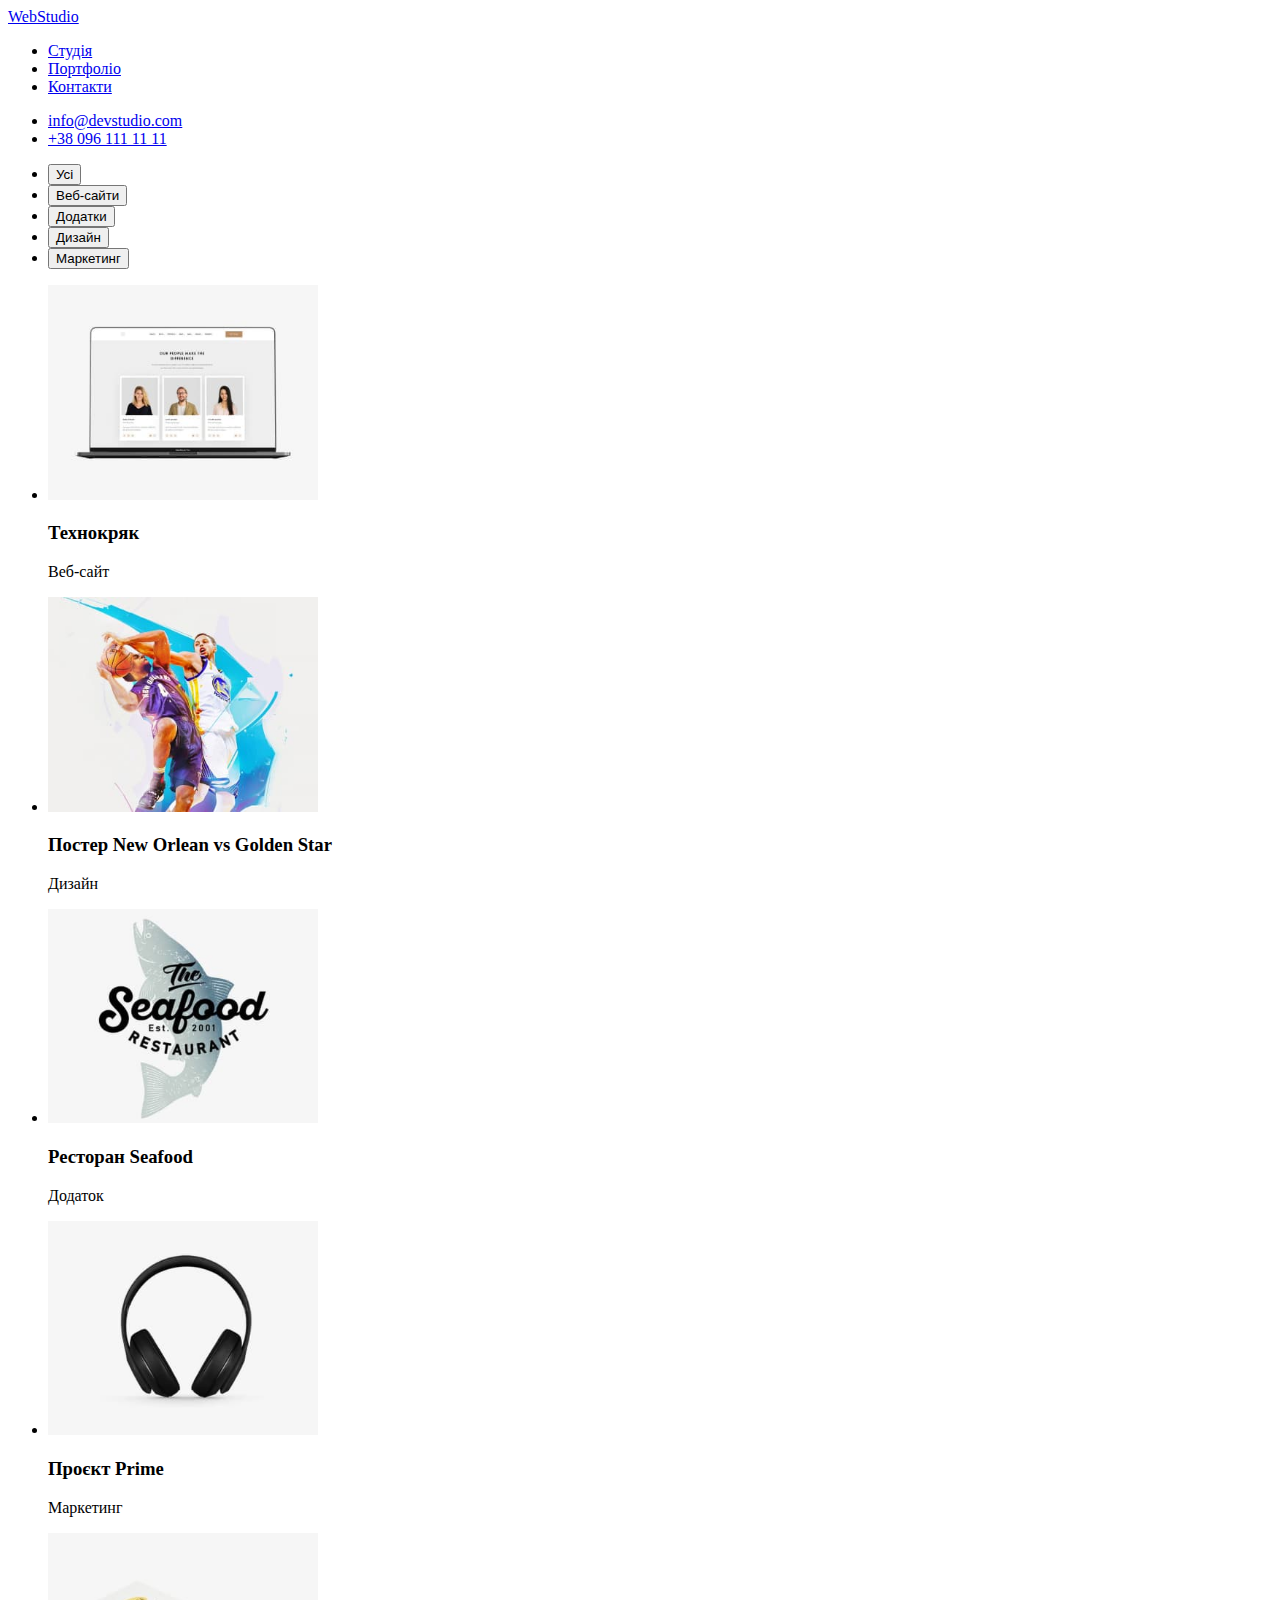
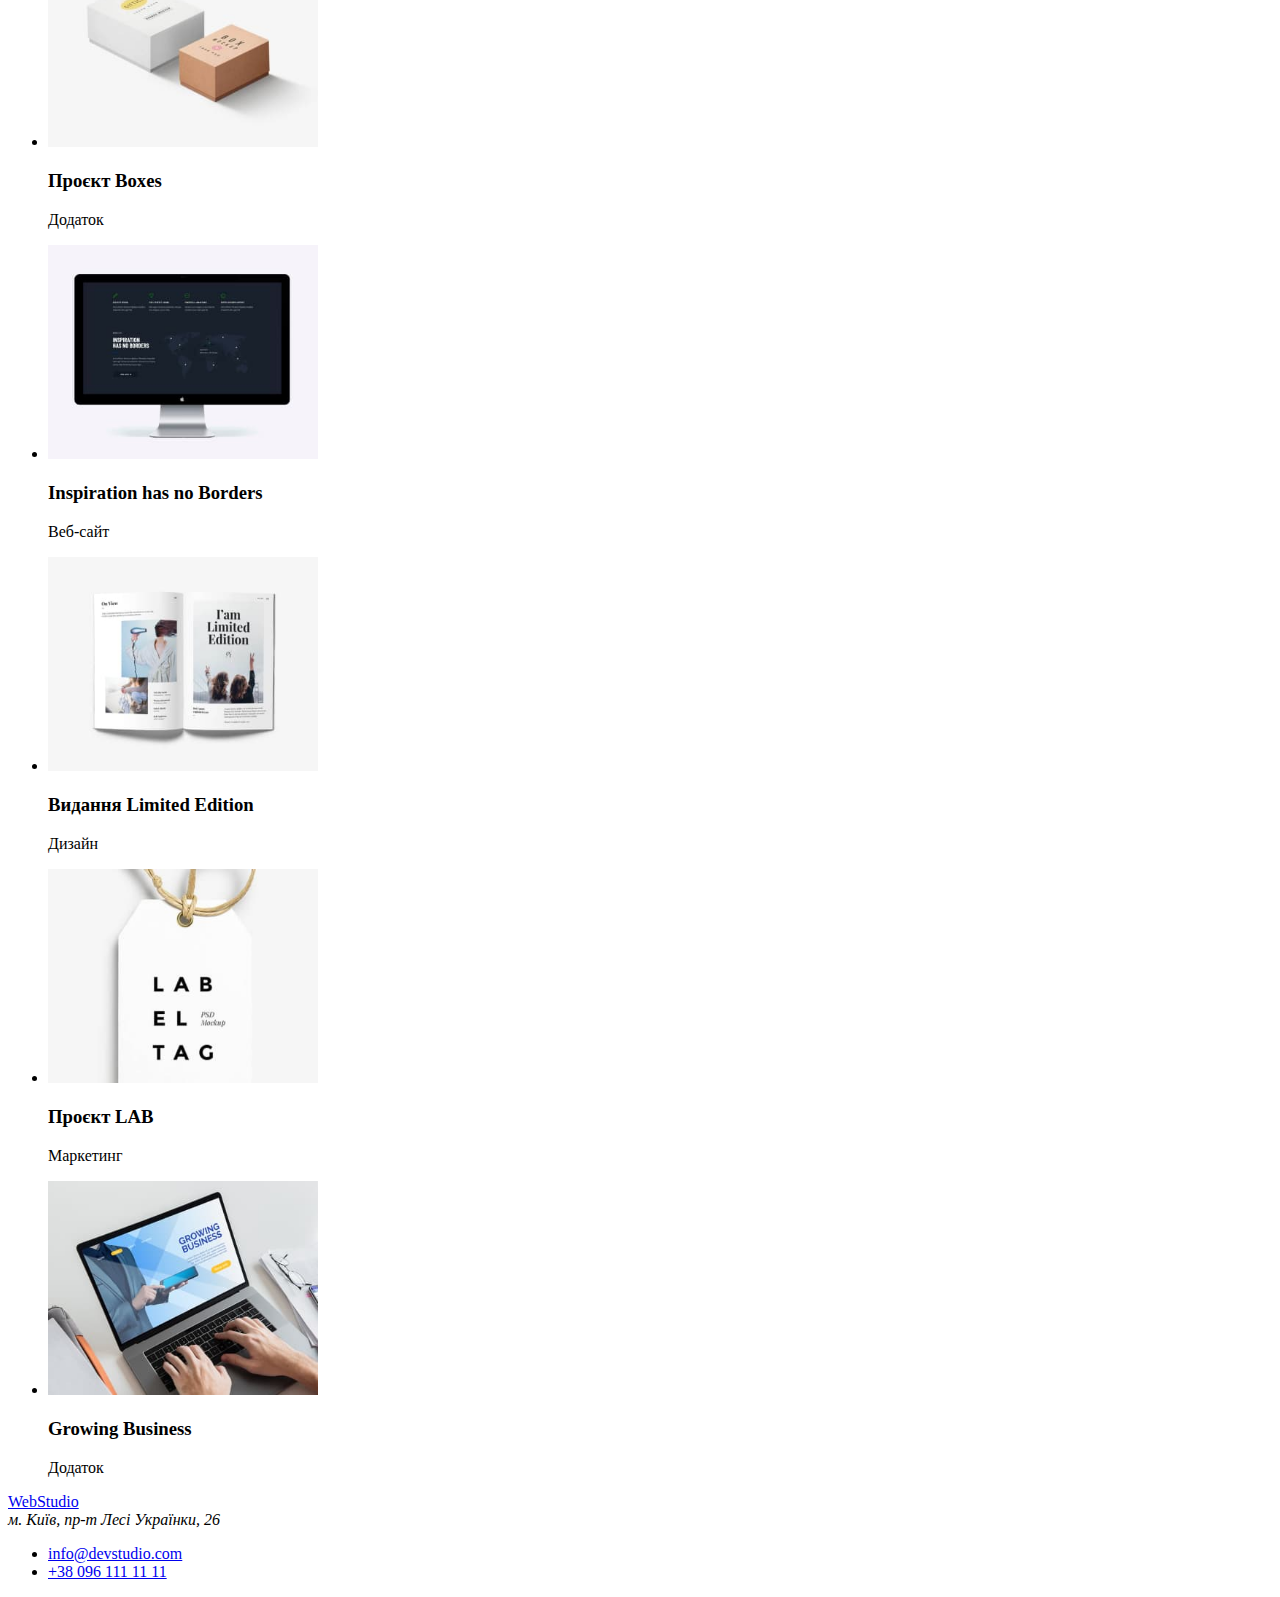
==== portfolio.html @ 220746fc "unit html" ====
<!DOCTYPE html>
<html lang="ua">
<head>
    <meta charset="UTF-8">
    <meta http-equiv="X-UA-Compatible" content="IE=edge">
    <meta name="viewport" content="width=device-width, initial-scale=1.0">
    <title>Студія</title>
</head>
<body>
    <header>
        <nav>
            <a href="./index.html">WebStudio</a> 
            <ul>
                <li><a href="#" >Студія</a>  </li>
                <li><a href="./portfolio.html" >Портфоліо</a>  </li>
                <li><a href="#" >Контакти</a>  </li>
            </ul>
        </nav>
        <ul>
            <li><a href="mailto:info@devstudio.com">info@devstudio.com</a></li>
            <li><a href="tel:+380961111111">+38 096 111 11 11</a></li>
        </ul>
    </header>
    
    <main>
        <section>
            <ul>
                <li><button type="button">Усі</button></li>
                <li><button type="button">Веб-сайти</button></li>
                <li><button type="button">Додатки</button></li>
                <li><button type="button">Дизайн</button></li>
                <li><button type="button">Маркетинг</button></li>
            </ul>
        </section>

        <section>
            <ul>
                <li>
                    <img width="270" src="./images/portfolio1.jpg" alt="Веб-сайт Технокряк">
                        <h3>Технокряк </h3>
                        <p>Веб-сайт</p>
                </li>
                <li>
                    <img width="270" src="./images/portfolio2.jpg" alt="Дизайн постеру New Orlean vs Golden Star">
                        <h3>Постер New Orlean vs Golden Star </h3>
                        <p>Дизайн</p>
                </li>
                <li>
                    <img width="270" src="./images/portfolio3.jpg" alt="Додаток для ресторану Seafood ">
                        <h3>Ресторан Seafood </h3>
                        <p>Додаток</p>
                </li>
                <li>
                    <img width="270" src="./images/portfolio4.jpg" alt="Маркетинг для проєкту Prime ">
                        <h3>Проєкт Prime </h3>
                        <p>Маркетинг</p>
                </li>
                <li>
                    <img width="270" src="./images/portfolio5.jpg" alt="Додаток для проєкту Boxes ">
                        <h3>Проєкт Boxes </h3>
                        <p>Додаток</p>
                </li>
                <li>
                    <img width="270" src="./images/portfolio6.jpg" alt="Веб-сайт Inspiration has no Borders ">
                        <h3>Inspiration has no Borders </h3>
                        <p>Веб-сайт</p>
                </li>
                <li>
                    <img width="270" src="./images/portfolio7.jpg" alt="Дизайн видання Limited Edition  ">
                        <h3>Видання Limited Edition </h3>
                        <p>Дизайн</p>
                </li>

                <li>
                    <img width="270" src="./images/portfolio8.jpg" alt="Маркетинг для проєкту LAB ">
                        <h3>Проєкт LAB </h3>
                        <p>Маркетинг</p>
                </li>
                <li>
                    <img width="270" src="./images/portfolio9.jpg" alt="Додаток Growing Business ">
                        <h3>Growing Business </h3>
                        <p>Додаток</p>
                </li>

            </ul>
        </section>

    </main>

    <footer>
        <a href="./index.html">WebStudio</a>
        <address>м. Київ, пр-т Лесі Українки, 26</address>
        <ul>
            <li><a href="mailto:info@devstudio.com">info@devstudio.com</a></li>
            <li><a href="tel:+380961111111">+38 096 111 11 11</a></li>
        </ul>
    </footer>
</body>
</html>
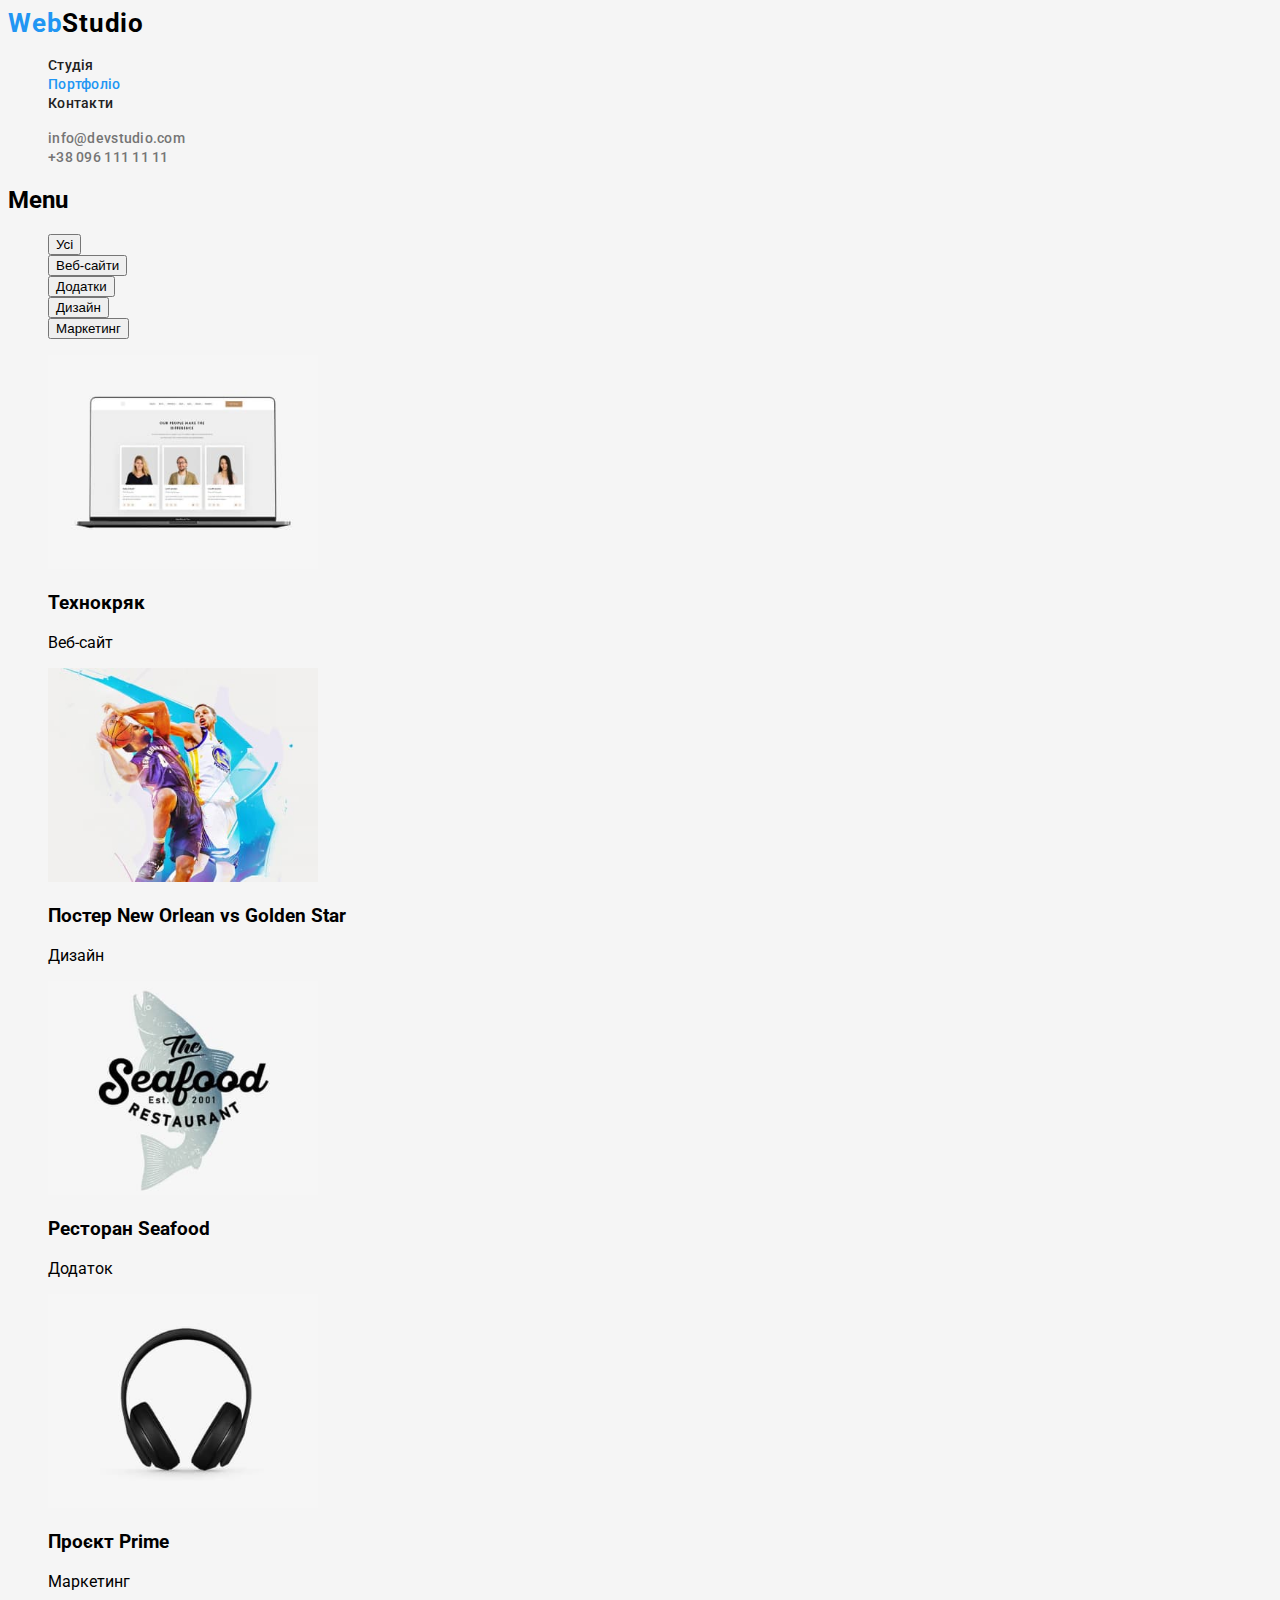
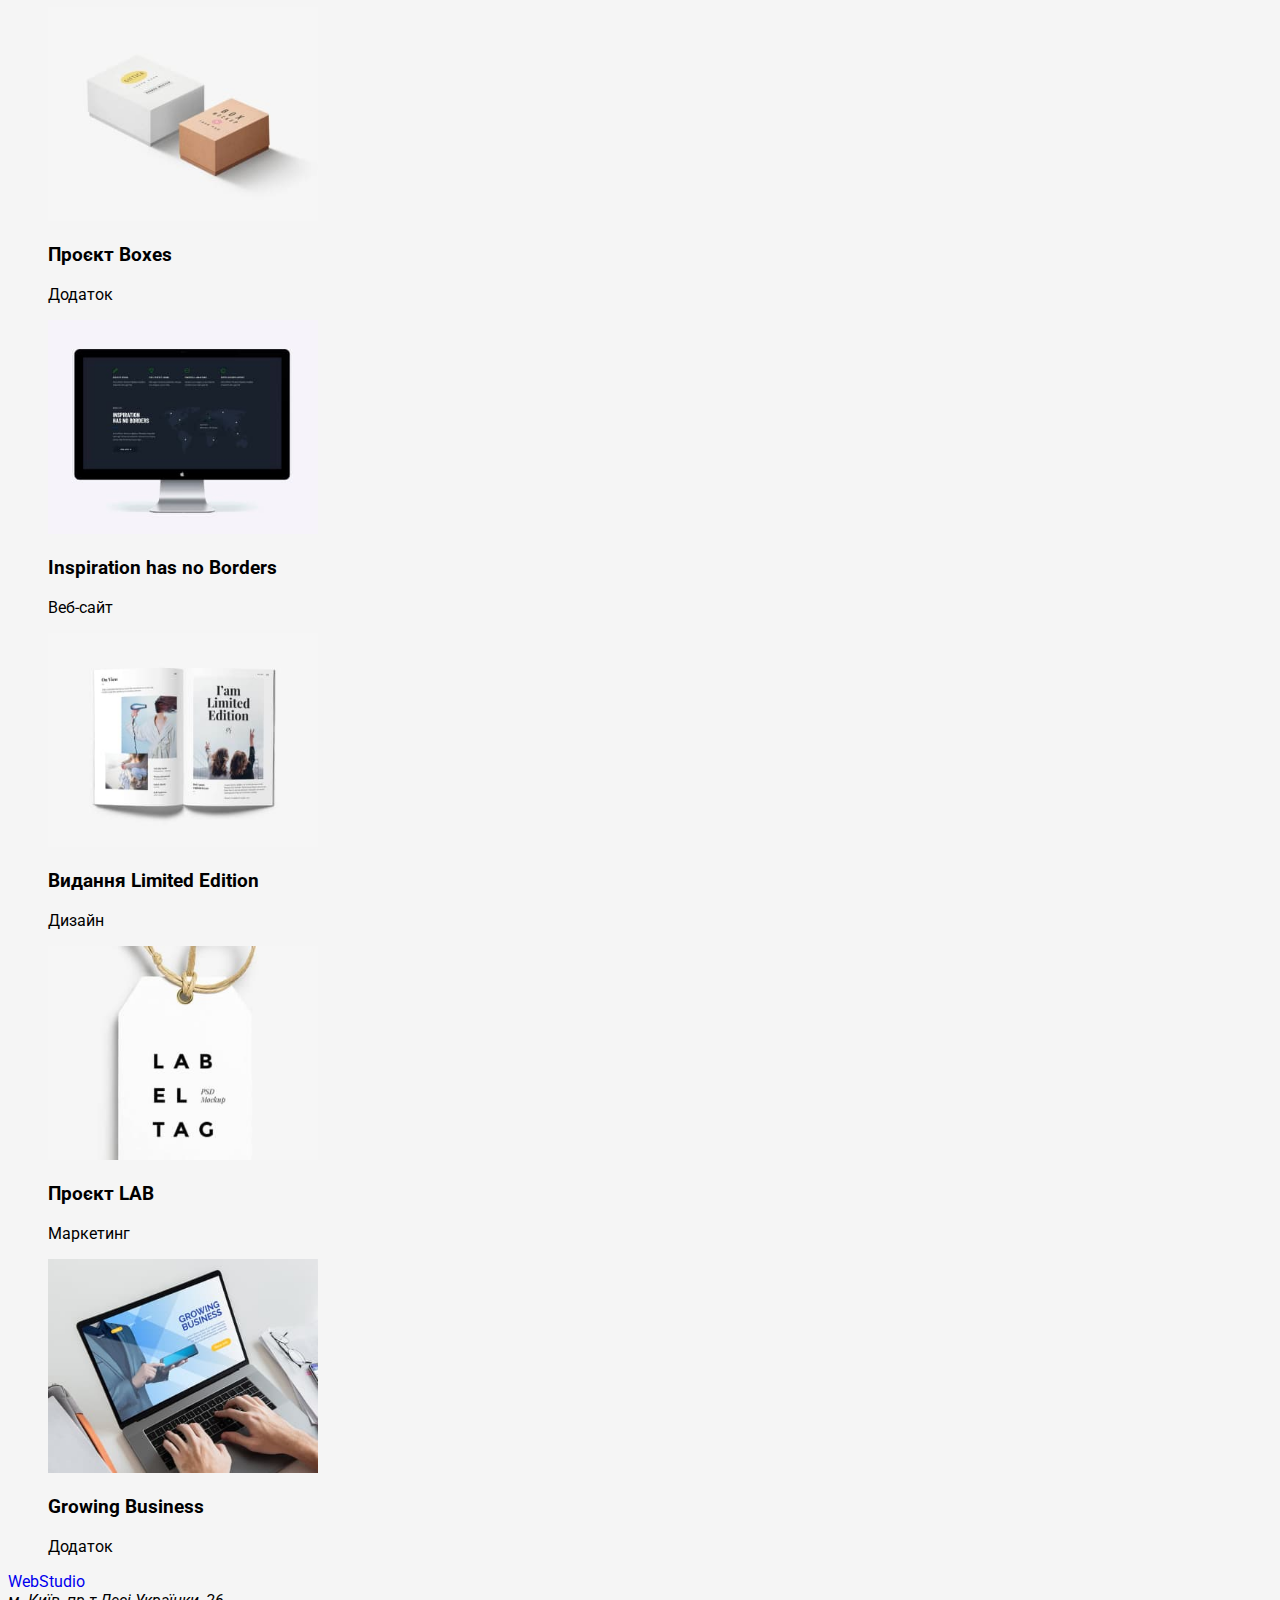
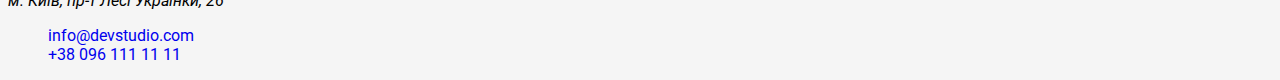
==== commit b8a882e0: "header css" ====
--- a/portfolio.html
+++ b/portfolio.html
@@ -4,26 +4,37 @@
     <meta charset="UTF-8">
     <meta http-equiv="X-UA-Compatible" content="IE=edge">
     <meta name="viewport" content="width=device-width, initial-scale=1.0">
-    <title>Студія</title>
+    <title>Портфоліо</title>
+    <link rel="preconnect" href="https://fonts.googleapis.com">
+<link rel="preconnect" href="https://fonts.gstatic.com" crossorigin>
+<link href="https://fonts.googleapis.com/css2?family=Raleway:wght@700&family=Roboto:wght@400;500;700;900&display=swap" rel="stylesheet">
+    <link rel="stylesheet" href="./css/style.css">
 </head>
+
+
 <body>
     <header>
         <nav>
-            <a href="./index.html">WebStudio</a> 
-            <ul>
-                <li><a href="#" >Студія</a>  </li>
-                <li><a href="./portfolio.html" >Портфоліо</a>  </li>
-                <li><a href="#" >Контакти</a>  </li>
+            <a class="logo-web" href="./index.html">Web<span class="logo-studio">Studio</span> </a> 
+
+            <ul class="nav-links">
+                <li><a  href="./index.html">Студія</a>  </li>
+                <li><a  class="active" href="./portfolio.html">Портфоліо</a>  </li>
+                <li><a  href="#">Контакти</a>  </li>
             </ul>
         </nav>
-        <ul>
+        <ul class="contacts" >
             <li><a href="mailto:info@devstudio.com">info@devstudio.com</a></li>
             <li><a href="tel:+380961111111">+38 096 111 11 11</a></li>
         </ul>
     </header>
+   
     
+
+
     <main>
         <section>
+            <h2>Menu</h2>
             <ul>
                 <li><button type="button">Усі</button></li>
                 <li><button type="button">Веб-сайти</button></li>
--- a/css/style.css
+++ b/css/style.css
@@ -0,0 +1,64 @@
+body{
+font-family: 'Raleway', sans-serif;
+font-family: 'Roboto', sans-serif;
+background: #F5F5F5;
+}
+li { list-style-type: none;}
+a {text-decoration: none;}
+
+/*header*/
+
+.logo-web{
+    font-weight: 700;
+    font-size: 26px;
+    line-height: 31px;
+    letter-spacing: 0.03em;
+    color: #2196F3;
+}
+.logo-studio{
+    font-weight: 700;
+    font-size: 26px;
+    line-height: 31px;
+    letter-spacing: 0.03em;
+    color: #000000;
+}
+
+.nav-links a{
+    font-family: 'Roboto';
+    font-style: normal;
+    font-weight: 500;
+    font-size: 14px;
+    line-height: 16px;
+    letter-spacing: 0.02em;
+    color: #212121;
+}
+
+.nav-links .active {
+    font-family: 'Roboto';
+    font-style: normal;
+    font-weight: 500;
+    font-size: 14px;
+    line-height: 16px;
+    letter-spacing: 0.02em;
+    color: #2196F3;
+}
+
+.contacts a {
+    font-family: 'Roboto';
+    font-style: normal;
+    font-weight: 500;
+    font-size: 14px;
+    line-height: 16px;
+    letter-spacing: 0.02em;
+    color: #757575;
+}
+
+.contacts a:hover {
+    font-family: 'Roboto';
+    font-style: normal;
+    font-weight: 500;
+    font-size: 14px;
+    line-height: 16px;
+    letter-spacing: 0.02em;
+    color: #2196F3;
+}
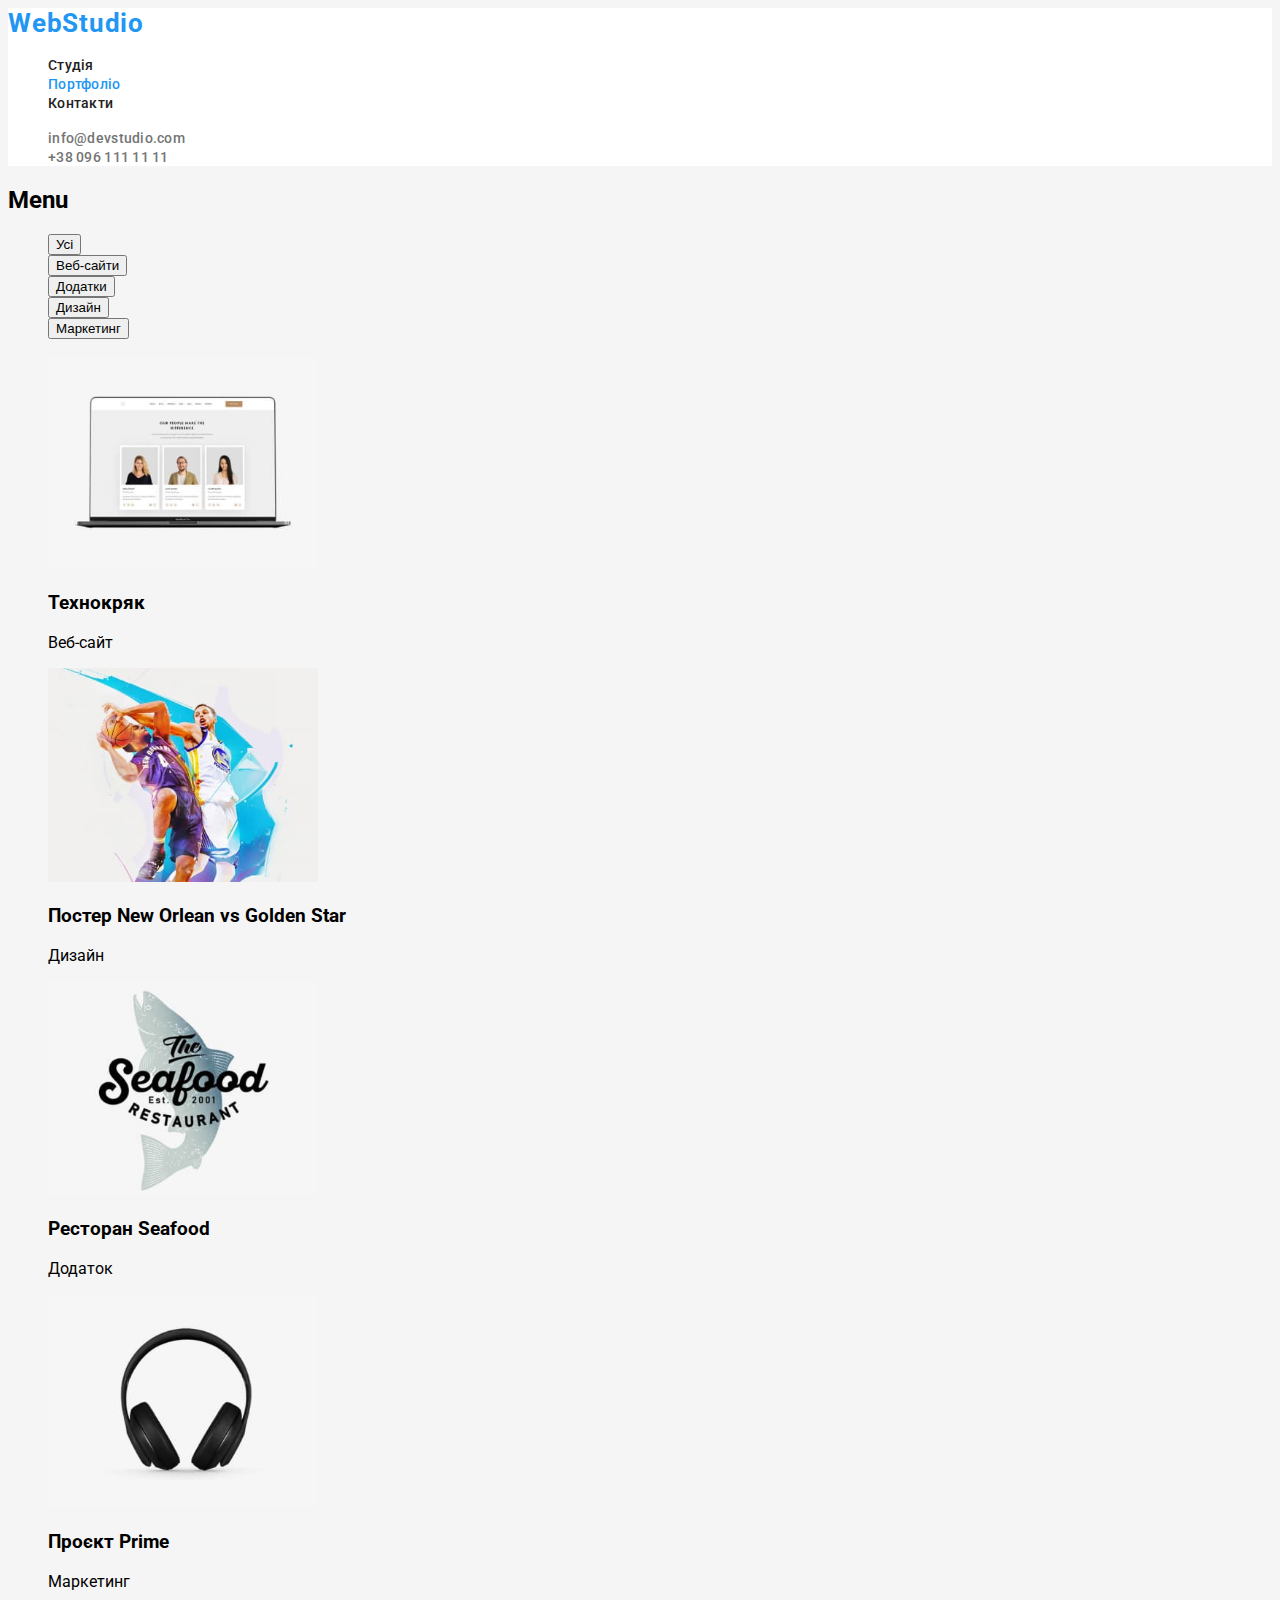
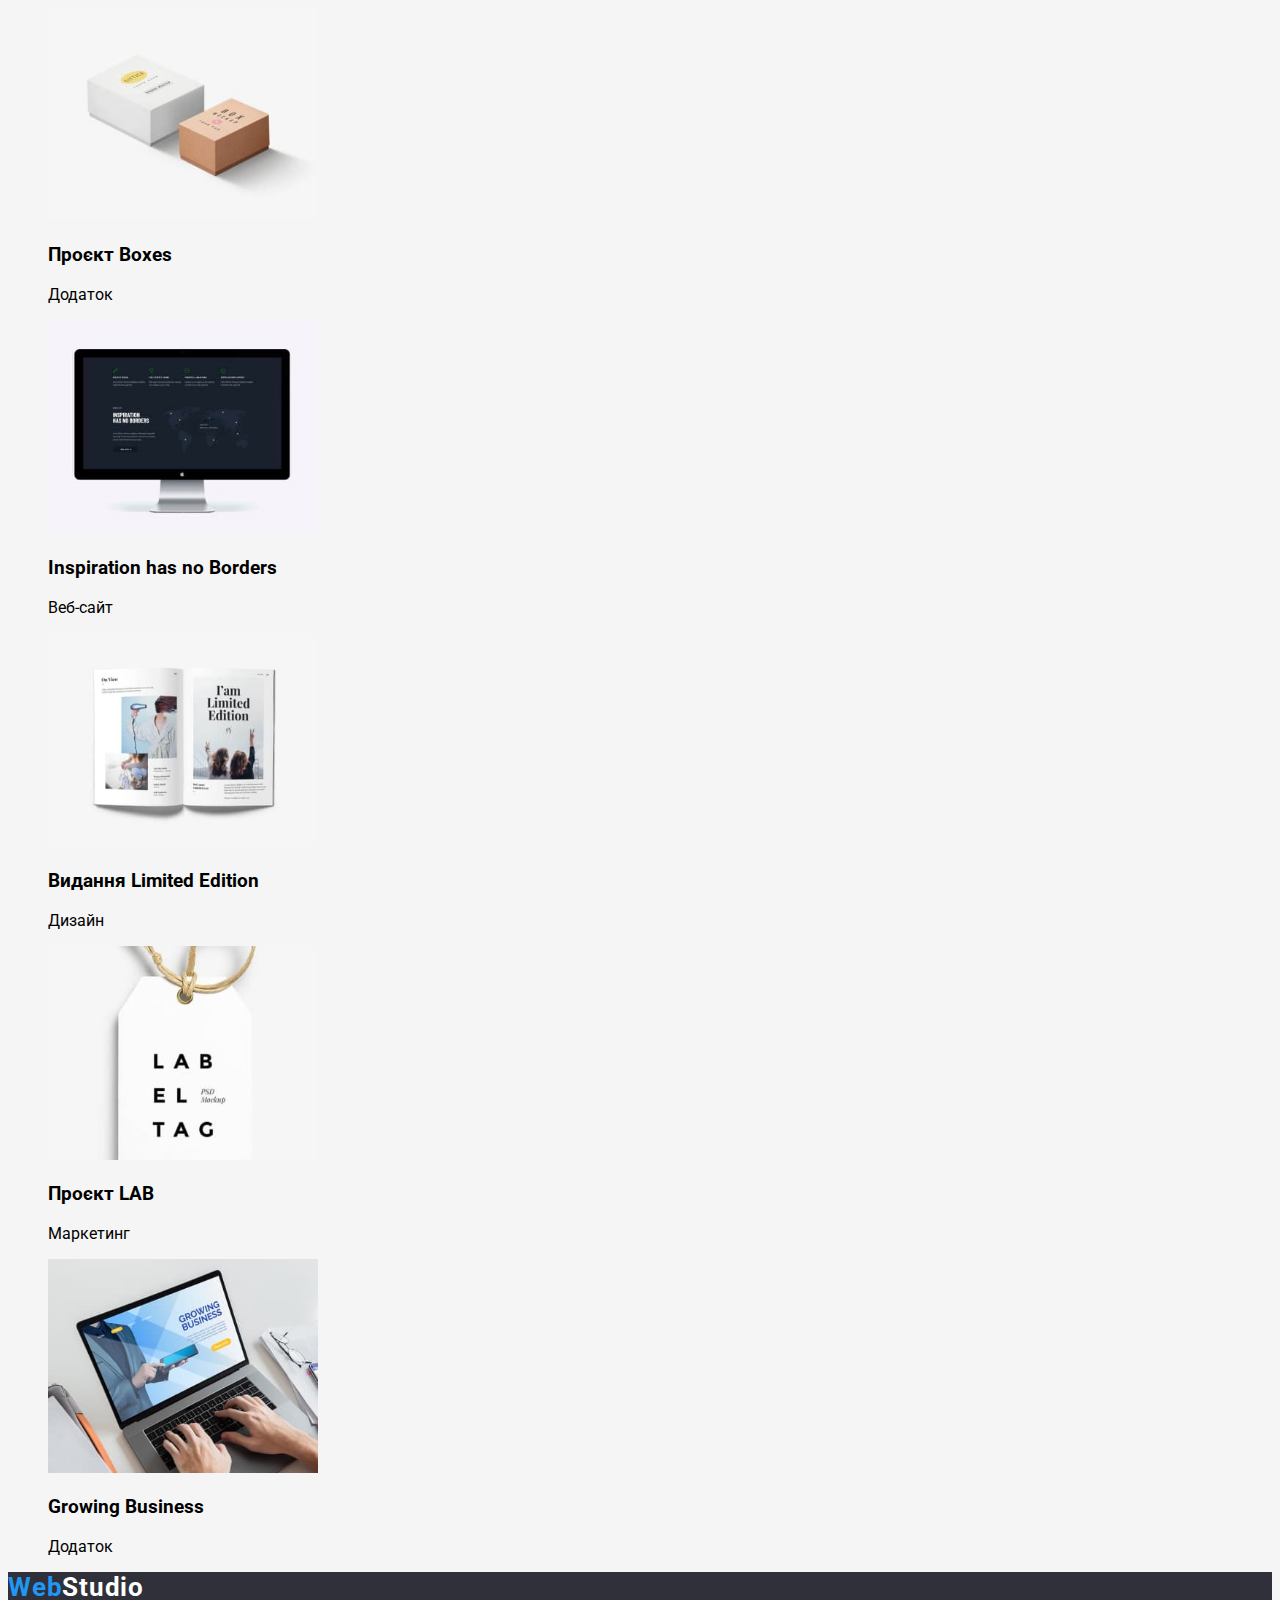
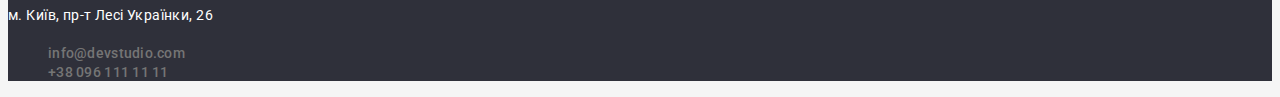
==== commit 06733ffe: "footer css" ====
--- a/portfolio.html
+++ b/portfolio.html
@@ -29,9 +29,6 @@
         </ul>
     </header>
    
-    
-
-
     <main>
         <section>
             <h2>Menu</h2>
@@ -99,9 +96,9 @@
     </main>
 
     <footer>
-        <a href="./index.html">WebStudio</a>
-        <address>м. Київ, пр-т Лесі Українки, 26</address>
-        <ul>
+        <a class="logo-web" href="./index.html">Web<span class="logo-studio-footer">Studio</span> </a> 
+        <address> м. Київ, пр-т Лесі Українки, 26 </address>
+        <ul class="contacts">
             <li><a href="mailto:info@devstudio.com">info@devstudio.com</a></li>
             <li><a href="tel:+380961111111">+38 096 111 11 11</a></li>
         </ul>
--- a/css/style.css
+++ b/css/style.css
@@ -6,8 +6,10 @@
 li { list-style-type: none;}
 a {text-decoration: none;}
 
-/*header*/
-
+/*header&footer*/
+header{
+    background-color: #FFFFFF;
+}
 .logo-web{
     font-weight: 700;
     font-size: 26px;
@@ -15,12 +17,20 @@
     letter-spacing: 0.03em;
     color: #2196F3;
 }
-.logo-studio{
+.logo-studio-header{
     font-weight: 700;
     font-size: 26px;
     line-height: 31px;
     letter-spacing: 0.03em;
     color: #000000;
+}
+
+.logo-studio-footer{
+    font-weight: 700;
+    font-size: 26px;
+    line-height: 31px;
+    letter-spacing: 0.03em;
+    color: #FFFFFF;
 }
 
 .nav-links a{
@@ -62,3 +72,29 @@
     letter-spacing: 0.02em;
     color: #2196F3;
 }
+
+footer{
+    background-color: #2F303A;;
+}
+
+address{
+    font-family:'Roboto';
+    font-style: normal;
+    font-weight: 400;
+    font-size: 14px;
+    line-height: 24px;
+    letter-spacing: 0.03em;
+    color: #FFFFFF;
+}
+
+/*index-main-content*/
+
+
+
+
+
+
+
+
+
+/*portfolio-main-content*/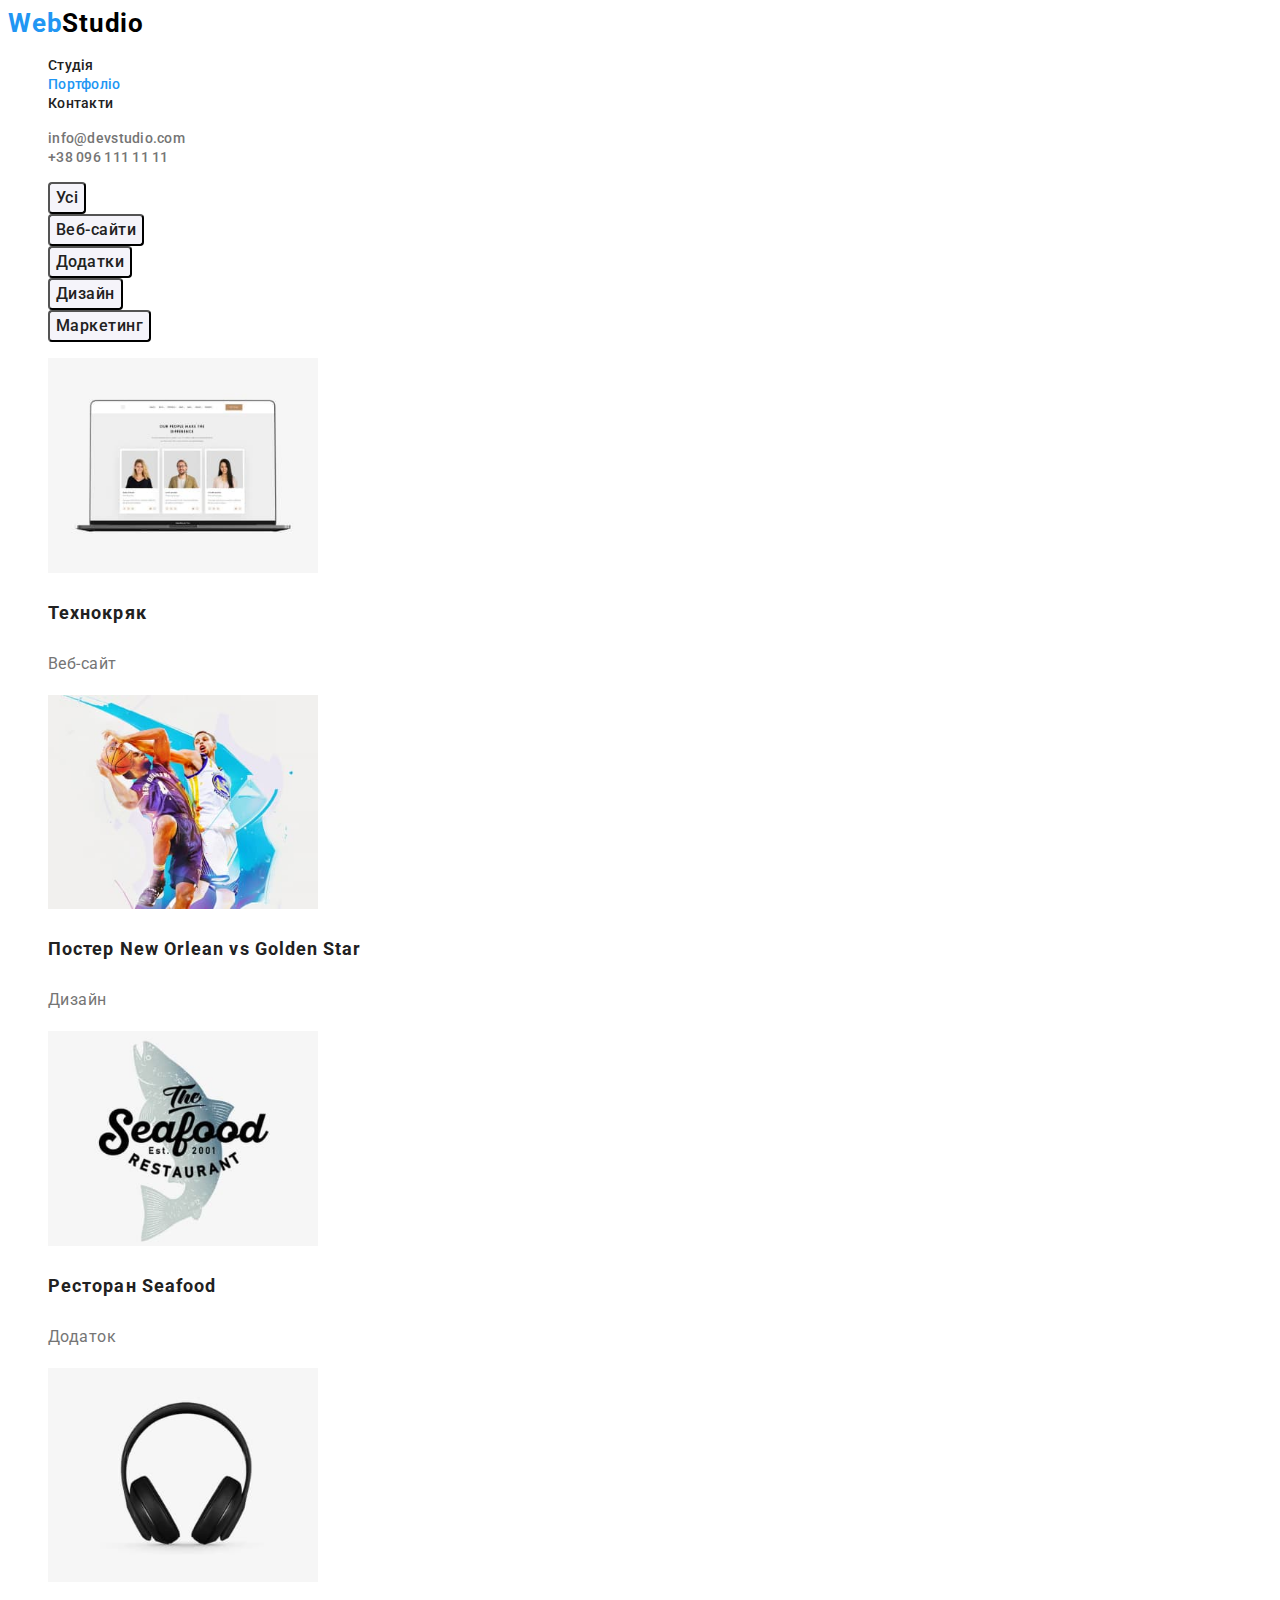
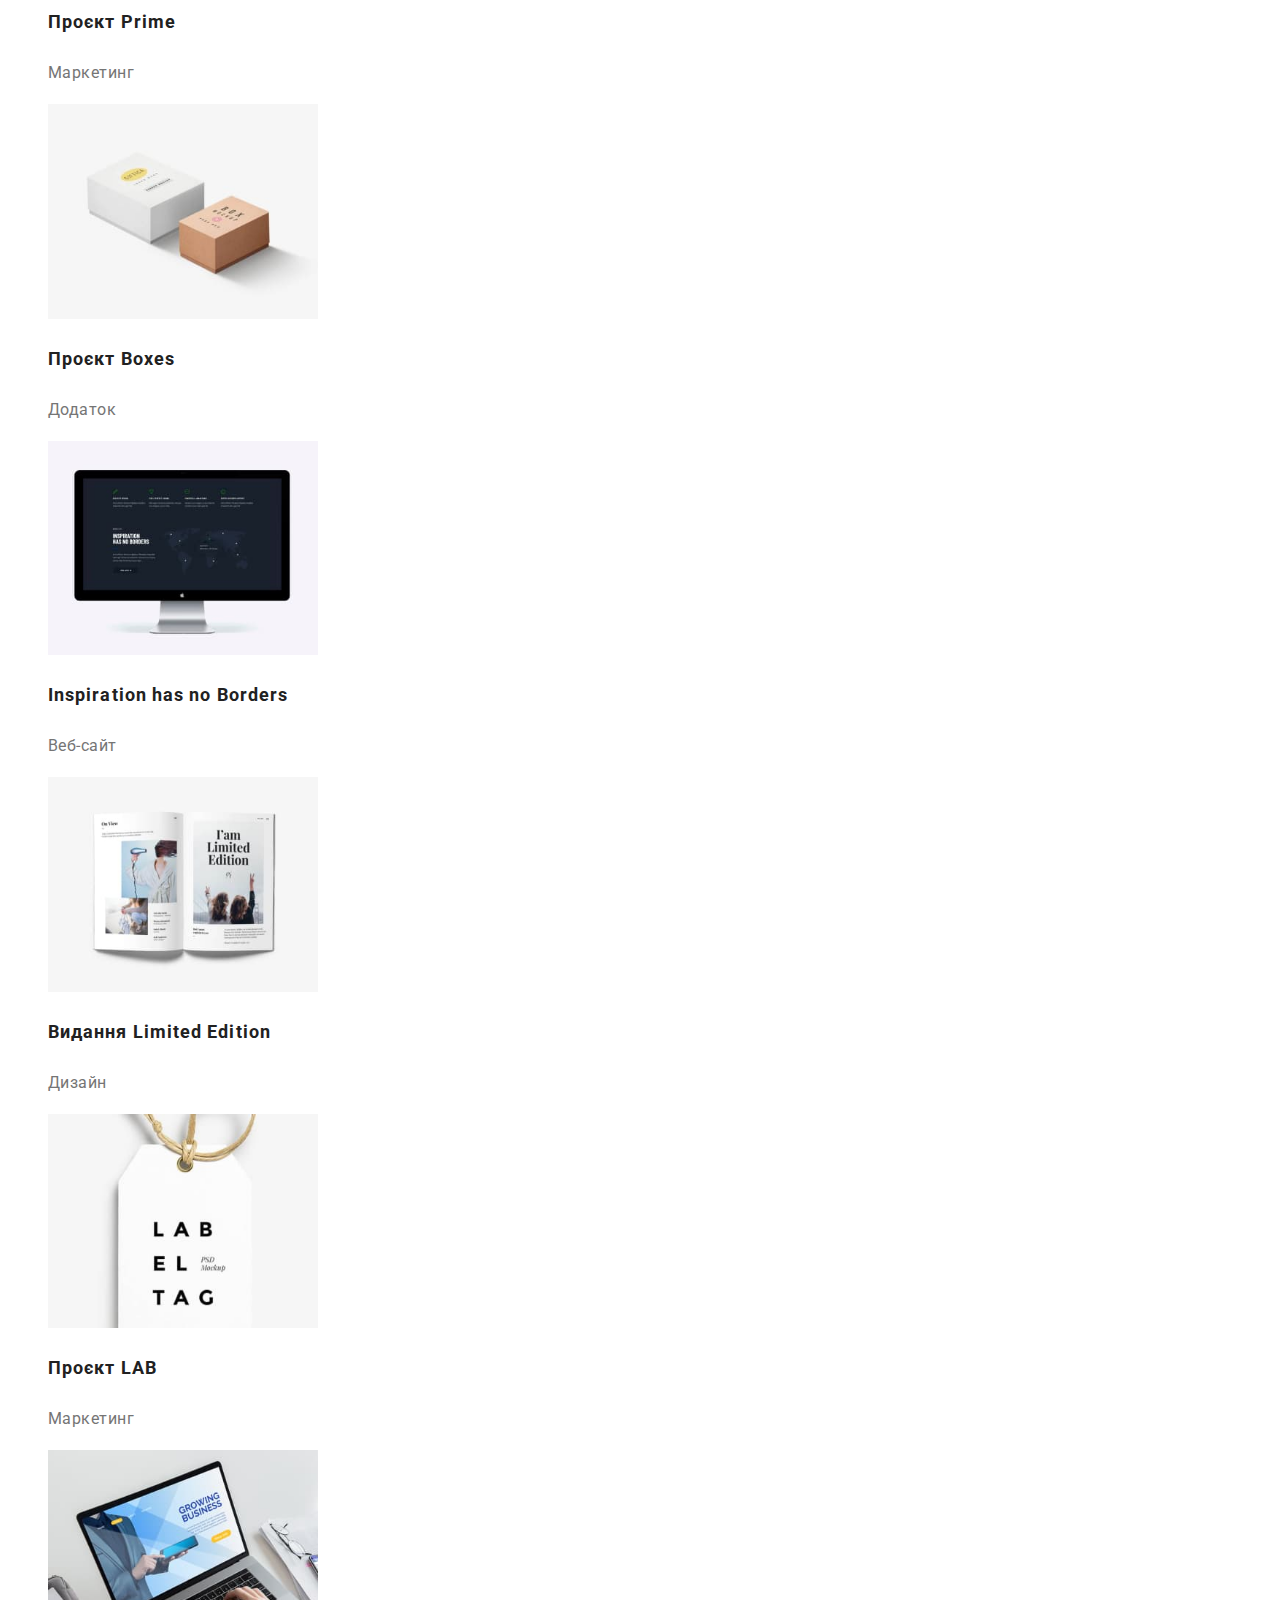
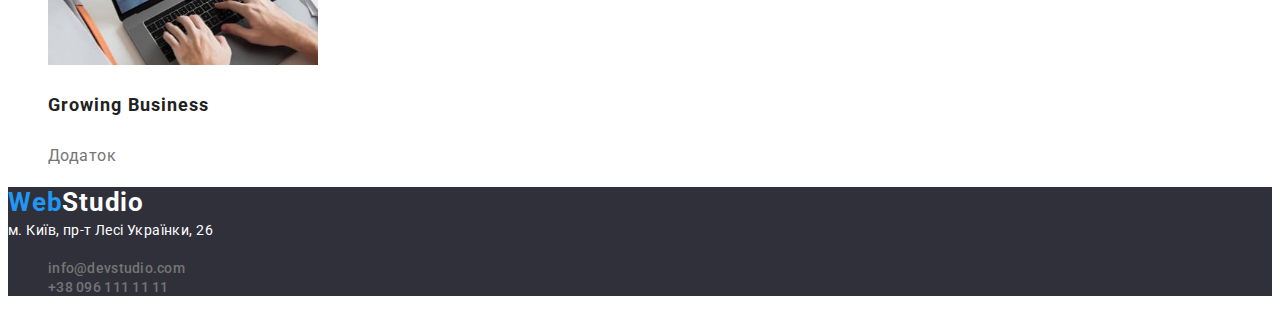
==== commit f048b14c: "portfolio css" ====
--- a/portfolio.html
+++ b/portfolio.html
@@ -15,7 +15,7 @@
 <body>
     <header>
         <nav>
-            <a class="logo-web" href="./index.html">Web<span class="logo-studio">Studio</span> </a> 
+            <a class="logo-web" href="./index.html">Web<span class="logo-studio-header">Studio</span> </a>  
 
             <ul class="nav-links">
                 <li><a  href="./index.html">Студія</a>  </li>
@@ -31,8 +31,8 @@
    
     <main>
         <section>
-            <h2>Menu</h2>
-            <ul>
+            <h2 class="visually-hidden">Меню</h2>
+            <ul class="menu">
                 <li><button type="button">Усі</button></li>
                 <li><button type="button">Веб-сайти</button></li>
                 <li><button type="button">Додатки</button></li>
@@ -42,7 +42,8 @@
         </section>
 
         <section>
-            <ul>
+            <h2 class="visually-hidden">Проекти</h2>
+            <ul class="projects" >
                 <li>
                     <img width="270" src="./images/portfolio1.jpg" alt="Веб-сайт Технокряк">
                         <h3>Технокряк </h3>
--- a/css/style.css
+++ b/css/style.css
@@ -1,15 +1,25 @@
 body{
 font-family: 'Raleway', sans-serif;
 font-family: 'Roboto', sans-serif;
-background: #F5F5F5;
+background: #ffffff;
 }
 li { list-style-type: none;}
 a {text-decoration: none;}
 
+.visually-hidden {
+    position: absolute;
+    width: 1px;
+    height: 1px;
+    margin: -1px;
+    border: 0;
+    padding: 0;
+    white-space: nowrap;
+    clip-path: inset(100%);
+    clip: rect(0 0 0 0);
+    overflow: hidden;
+  }
+
 /*header&footer*/
-header{
-    background-color: #FFFFFF;
-}
 .logo-web{
     font-weight: 700;
     font-size: 26px;
@@ -73,6 +83,16 @@
     color: #2196F3;
 }
 
+.contacts a:focus {
+    font-family: 'Roboto';
+    font-style: normal;
+    font-weight: 500;
+    font-size: 14px;
+    line-height: 16px;
+    letter-spacing: 0.02em;
+    color: #2196F3;
+}
+
 footer{
     background-color: #2F303A;;
 }
@@ -88,13 +108,155 @@
 }
 
 /*index-main-content*/
-
-
-
-
-
-
-
-
-
-/*portfolio-main-content*/+/*section 1*/
+.banner{
+    background-color: #2F303A;
+}
+
+h1{
+font-family: 'Roboto';
+font-style: normal;
+font-weight: 900;
+font-size: 44px;
+line-height: 60px;
+text-align: center;
+letter-spacing: 0.06em;
+text-transform: uppercase;
+color: #FFFFFF;
+}
+
+.order-button{
+    background: #2196F3;
+    box-shadow: 0px 4px 4px rgba(0, 0, 0, 0.15);
+    border-radius: 4px;
+
+    font-family: 'Roboto';
+    font-style: normal;
+    font-weight: 700;
+    font-size: 16px;
+    line-height: 30px;
+    display: flex;
+    align-items: center;
+    text-align: center;
+    letter-spacing: 0.06em;
+    color: #FFFFFF;
+}
+
+/*section 2*/
+.advances h3{
+    font-family: 'Roboto';
+    font-style: normal;
+    font-weight: 700;
+    font-size: 14px;
+    line-height: 16px;
+    letter-spacing: 0.03em;
+    text-transform: uppercase;
+    color: #212121;
+}
+
+.advances p{
+    font-family: 'Roboto';
+    font-style: normal;
+    font-weight: 400;
+    font-size: 14px;
+    line-height: 24px;
+    letter-spacing: 0.03em;
+    color: #757575;
+}
+
+/*section 3*/
+
+/*section 4*/
+.team{
+    background: #F5F4FA;
+}
+.team li{
+    background: #FFFFFF;
+    box-shadow: 0px 1px 3px rgba(0, 0, 0, 0.12), 0px 1px 1px rgba(0, 0, 0, 0.14), 0px 2px 1px rgba(0, 0, 0, 0.2);
+    border-radius: 0px 0px 4px 4px;
+}
+.team h3{
+    font-family: 'Roboto';
+    font-style: normal;
+    font-weight: 500;
+    font-size: 16px;
+    line-height: 19px;
+    text-align: center;
+    letter-spacing: 0.03em;
+    color: #212121;
+}
+
+.team p{
+font-family: 'Roboto';
+font-style: normal;
+font-weight: 400;
+font-size: 16px;
+line-height: 19px;
+text-align: center;
+letter-spacing: 0.03em;
+color: #757575;
+}
+
+
+/*portfolio-main-content*/
+/*section 1*/
+.menu button{
+    background: #F5F4FA;
+    border-radius: 4px;
+    font-family: 'Roboto';
+    font-style: normal;
+    font-weight: 500;
+    font-size: 16px;
+    line-height: 26px;
+    text-align: center;
+    letter-spacing: 0.03em;
+    color: #212121;
+}
+
+.menu button:focus{
+    background: #2196F3;
+    box-shadow: 0px 3px 1px rgba(0, 0, 0, 0.1), 0px 1px 2px rgba(0, 0, 0, 0.08), 0px 2px 2px rgba(0, 0, 0, 0.12);
+    border-radius: 4px;
+    font-family: 'Roboto';
+    font-style: normal;
+    font-weight: 500;
+    font-size: 16px;
+    line-height: 26px;
+    text-align: center;
+    letter-spacing: 0.03em;
+    color: #FFFFFF;
+}
+
+.menu button:hover{
+    background: #2196F3;
+    box-shadow: 0px 3px 1px rgba(0, 0, 0, 0.1), 0px 1px 2px rgba(0, 0, 0, 0.08), 0px 2px 2px rgba(0, 0, 0, 0.12);
+    border-radius: 4px;
+    font-family: 'Roboto';
+    font-style: normal;
+    font-weight: 500;
+    font-size: 16px;
+    line-height: 26px;
+    text-align: center;
+    letter-spacing: 0.03em;
+    color: #FFFFFF;
+}
+/*section 2*/
+.projects h3{
+    font-family: 'Roboto';
+    font-style: normal;
+    font-weight: 700;
+    font-size: 18px;
+    line-height: 36px;
+    letter-spacing: 0.06em;
+    color: #212121;
+}
+
+.projects p{
+    font-family: 'Roboto';
+    font-style: normal;
+    font-weight: 400;
+    font-size: 16px;
+    line-height: 30px;
+    letter-spacing: 0.03em;
+    color: #757575;
+}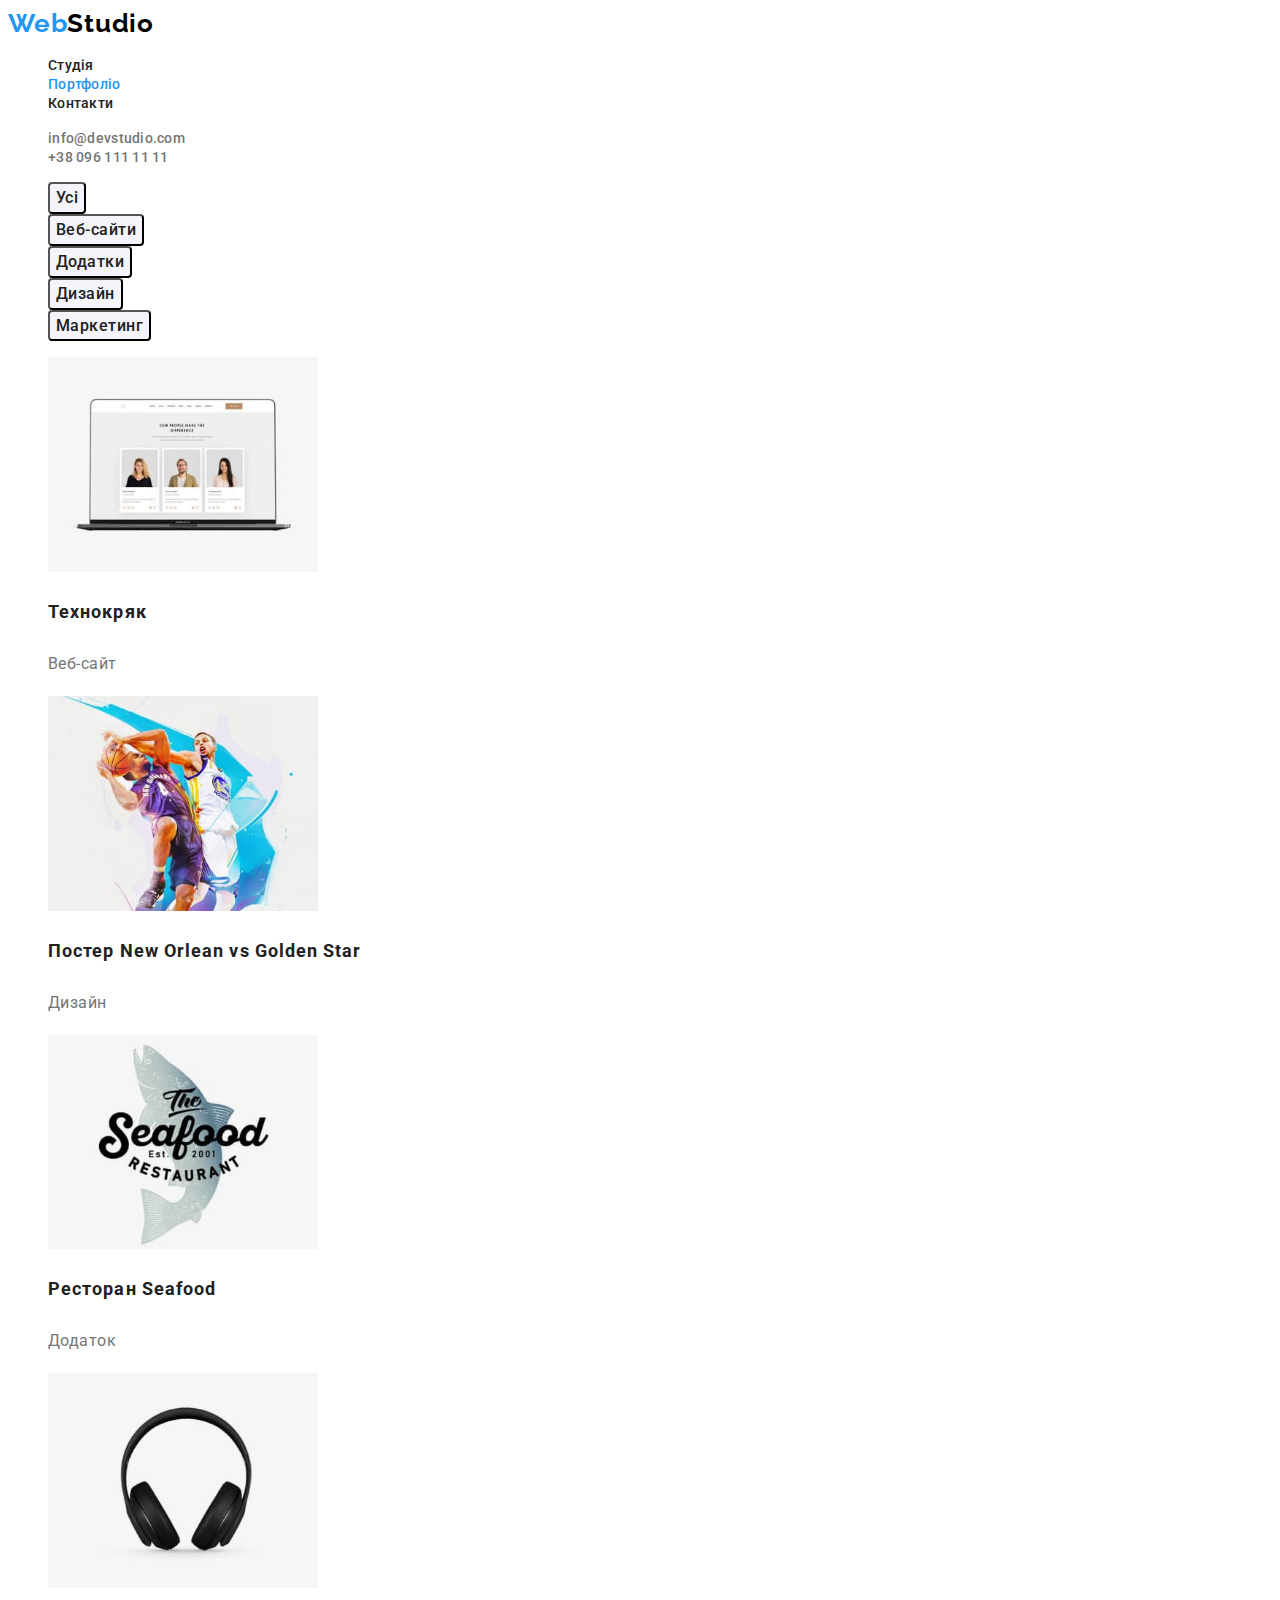
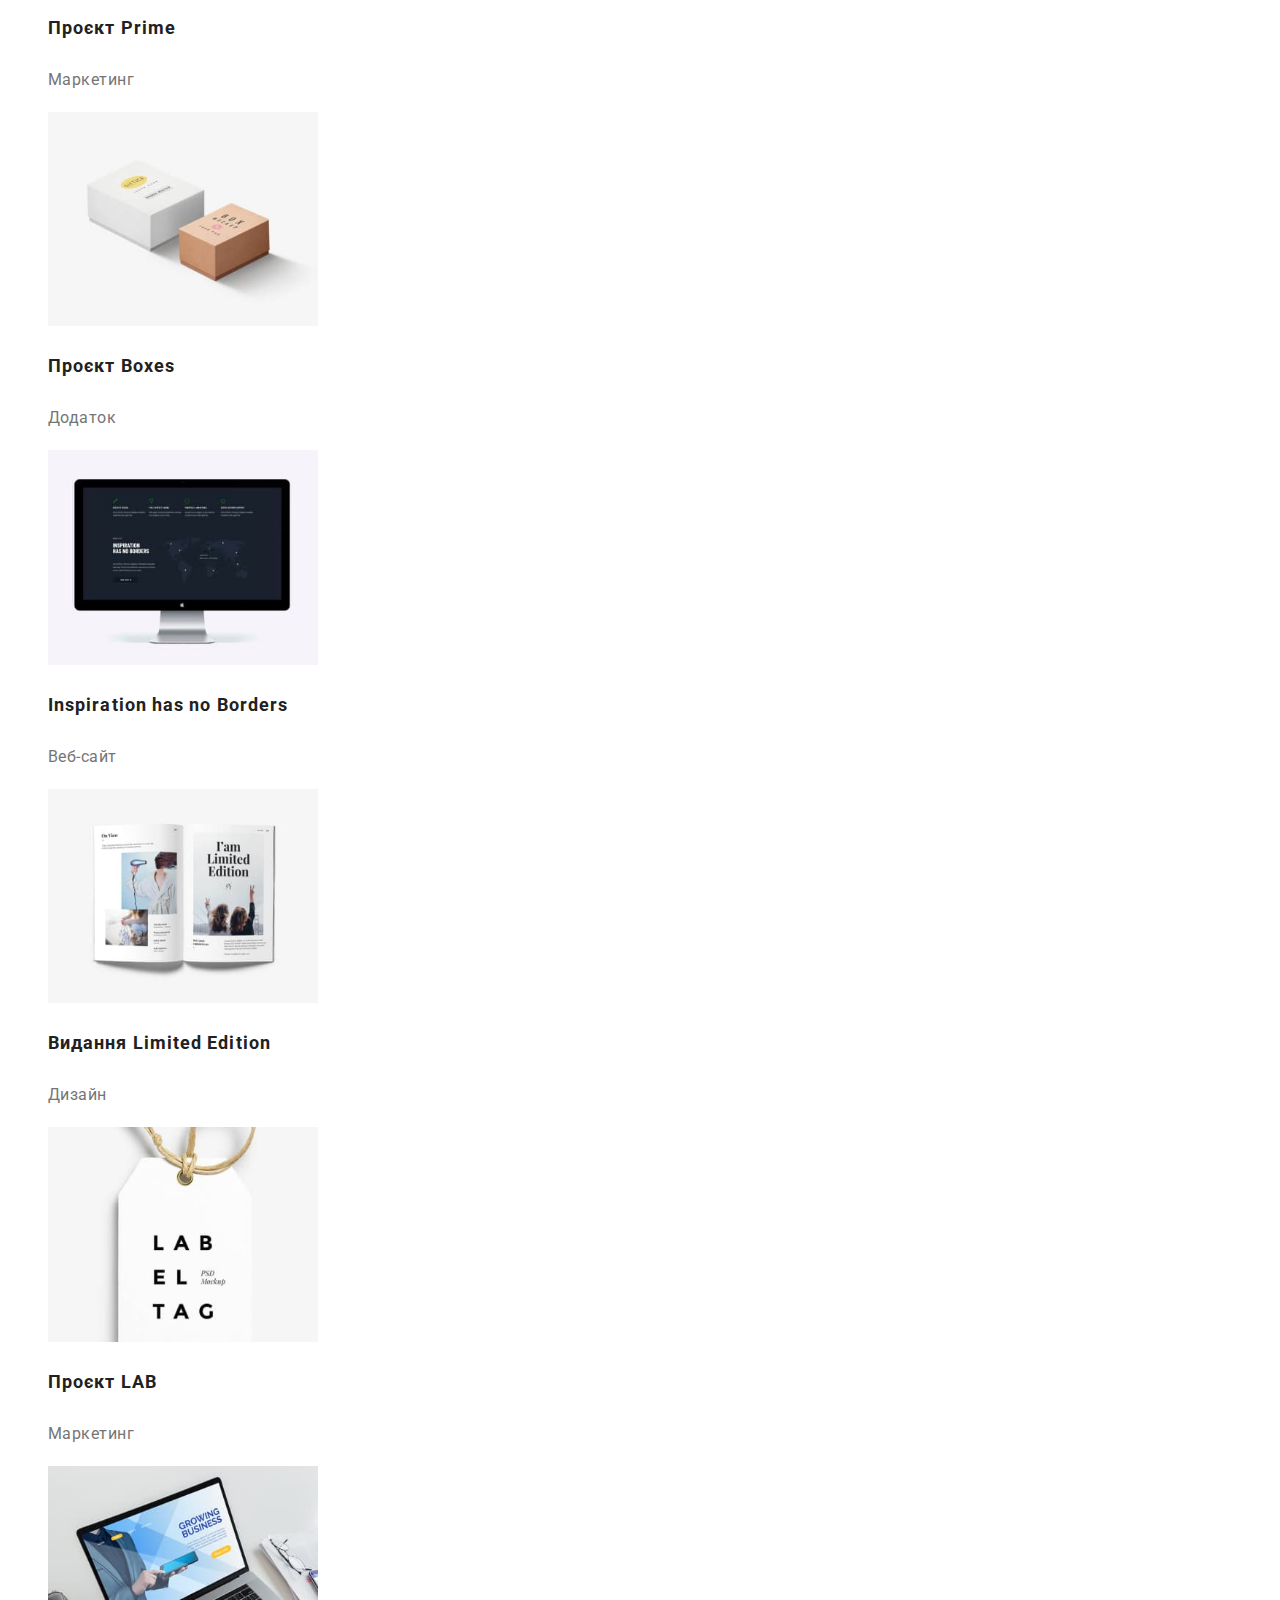
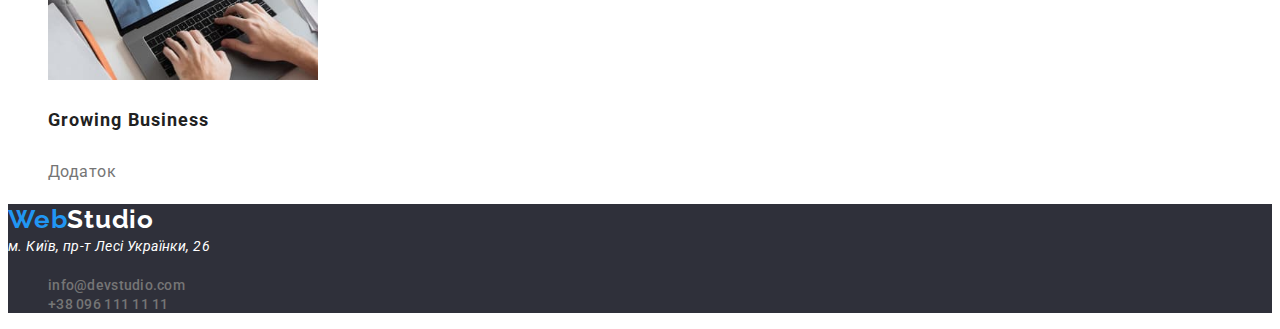
==== commit 46a54cb3: "last_change" ====
--- a/portfolio.html
+++ b/portfolio.html
@@ -13,19 +13,19 @@
 
 
 <body>
-    <header>
+    <header >
         <nav>
-            <a class="logo-web" href="./index.html">Web<span class="logo-studio-header">Studio</span> </a>  
+            <a class="logo-web" href="./index.html">Web<span class="logo-studio-header">Studio</span> </a> 
 
-            <ul class="nav-links">
-                <li><a  href="./index.html">Студія</a>  </li>
-                <li><a  class="active" href="./portfolio.html">Портфоліо</a>  </li>
-                <li><a  href="#">Контакти</a>  </li>
+            <ul class="nav">
+                <li><a  class="nav-link"  href="./index.html">Студія</a>  </li>
+                <li><a class="nav-link-active" href="./portfolio.html">Портфоліо</a>  </li>
+                <li><a class="nav-link" href="#">Контакти</a>  </li>
             </ul>
         </nav>
         <ul class="contacts" >
-            <li><a href="mailto:info@devstudio.com">info@devstudio.com</a></li>
-            <li><a href="tel:+380961111111">+38 096 111 11 11</a></li>
+            <li><a class="contacts-mail" href="mailto:info@devstudio.com">info@devstudio.com</a></li>
+            <li><a class="contacts-tel" href="tel:+380961111111">+38 096 111 11 11</a></li>
         </ul>
     </header>
    
@@ -33,11 +33,11 @@
         <section>
             <h2 class="visually-hidden">Меню</h2>
             <ul class="menu">
-                <li><button type="button">Усі</button></li>
-                <li><button type="button">Веб-сайти</button></li>
-                <li><button type="button">Додатки</button></li>
-                <li><button type="button">Дизайн</button></li>
-                <li><button type="button">Маркетинг</button></li>
+                <li><button class="menu-button" type="button">Усі</button></li>
+                <li><button class="menu-button" type="button">Веб-сайти</button></li>
+                <li><button class="menu-button" type="button">Додатки</button></li>
+                <li><button class="menu-button" type="button">Дизайн</button></li>
+                <li><button class="menu-button" type="button">Маркетинг</button></li>
             </ul>
         </section>
 
@@ -46,49 +46,49 @@
             <ul class="projects" >
                 <li>
                     <img width="270" src="./images/portfolio1.jpg" alt="Веб-сайт Технокряк">
-                        <h3>Технокряк </h3>
-                        <p>Веб-сайт</p>
+                        <h3 class="project-title" >Технокряк </h3>
+                        <p class="project-text">Веб-сайт</p>
                 </li>
                 <li>
                     <img width="270" src="./images/portfolio2.jpg" alt="Дизайн постеру New Orlean vs Golden Star">
-                        <h3>Постер New Orlean vs Golden Star </h3>
-                        <p>Дизайн</p>
+                        <h3 class="project-title" >Постер New Orlean vs Golden Star </h3>
+                        <p class="project-text">Дизайн</p>
                 </li>
                 <li>
                     <img width="270" src="./images/portfolio3.jpg" alt="Додаток для ресторану Seafood ">
-                        <h3>Ресторан Seafood </h3>
-                        <p>Додаток</p>
+                        <h3 class="project-title" >Ресторан Seafood </h3>
+                        <p class="project-text">Додаток</p>
                 </li>
                 <li>
                     <img width="270" src="./images/portfolio4.jpg" alt="Маркетинг для проєкту Prime ">
-                        <h3>Проєкт Prime </h3>
-                        <p>Маркетинг</p>
+                        <h3 class="project-title" >Проєкт Prime </h3>
+                        <p class="project-text">Маркетинг</p>
                 </li>
                 <li>
                     <img width="270" src="./images/portfolio5.jpg" alt="Додаток для проєкту Boxes ">
-                        <h3>Проєкт Boxes </h3>
-                        <p>Додаток</p>
+                        <h3 class="project-title" >Проєкт Boxes </h3>
+                        <p class="project-text">Додаток</p>
                 </li>
                 <li>
                     <img width="270" src="./images/portfolio6.jpg" alt="Веб-сайт Inspiration has no Borders ">
-                        <h3>Inspiration has no Borders </h3>
-                        <p>Веб-сайт</p>
+                        <h3 class="project-title" >Inspiration has no Borders </h3>
+                        <p class="project-text">Веб-сайт</p>
                 </li>
                 <li>
                     <img width="270" src="./images/portfolio7.jpg" alt="Дизайн видання Limited Edition  ">
-                        <h3>Видання Limited Edition </h3>
-                        <p>Дизайн</p>
+                        <h3 class="project-title" >Видання Limited Edition </h3>
+                        <p class="project-text">Дизайн</p>
                 </li>
 
                 <li>
                     <img width="270" src="./images/portfolio8.jpg" alt="Маркетинг для проєкту LAB ">
-                        <h3>Проєкт LAB </h3>
-                        <p>Маркетинг</p>
+                        <h3 class="project-title" >Проєкт LAB </h3>
+                        <p class="project-text">Маркетинг</p>
                 </li>
                 <li>
                     <img width="270" src="./images/portfolio9.jpg" alt="Додаток Growing Business ">
-                        <h3>Growing Business </h3>
-                        <p>Додаток</p>
+                        <h3 class="project-title" >Growing Business </h3>
+                        <p class="project-text">Додаток</p>
                 </li>
 
             </ul>
@@ -96,12 +96,12 @@
 
     </main>
 
-    <footer>
+    <footer class="footer">
         <a class="logo-web" href="./index.html">Web<span class="logo-studio-footer">Studio</span> </a> 
-        <address> м. Київ, пр-т Лесі Українки, 26 </address>
-        <ul class="contacts">
-            <li><a href="mailto:info@devstudio.com">info@devstudio.com</a></li>
-            <li><a href="tel:+380961111111">+38 096 111 11 11</a></li>
+        <address class="address"> м. Київ, пр-т Лесі Українки, 26 </address>
+        <ul class="contacts" >
+            <li><a class="contacts-mail" href="mailto:info@devstudio.com">info@devstudio.com</a></li>
+            <li><a class="contacts-tel" href="tel:+380961111111">+38 096 111 11 11</a></li>
         </ul>
     </footer>
 </body>
--- a/css/style.css
+++ b/css/style.css
@@ -1,9 +1,20 @@
+:root{
+    --base-text:  #757575;
+    --secondary-text:#212121;
+    --accent-color: #2196F3;
+    --bg-dark: #2F303A;
+    --bg-white:#FFFFFF;
+    --bg-lightness:#F5F5F5;
+    --bg-darkness:#F5F4FA;
+    --contacts-footer: rgba(255, 255, 255, 0.6);
+    --black:#000000;
+}
 body{
-font-family: 'Raleway', sans-serif;
-font-family: 'Roboto', sans-serif;
-background: #ffffff;
-}
-li { list-style-type: none;}
+    font-family: 'Roboto', sans-serif;
+    background: var(--bg-white);
+    color: var(--base-text);
+}
+li {list-style-type: none;}
 a {text-decoration: none;}
 
 .visually-hidden {
@@ -21,242 +32,214 @@
 
 /*header&footer*/
 .logo-web{
+    font-family: 'Raleway';
     font-weight: 700;
     font-size: 26px;
-    line-height: 31px;
-    letter-spacing: 0.03em;
-    color: #2196F3;
+    line-height: 1.19; 
+    letter-spacing: 0.03em;
+    color: var(--accent-color)
 }
 .logo-studio-header{
+    font-family: 'Raleway';
     font-weight: 700;
     font-size: 26px;
-    line-height: 31px;
-    letter-spacing: 0.03em;
-    color: #000000;
+    line-height: 1.19;
+    letter-spacing: 0.03em;
+    color:var(--black);
 }
 
 .logo-studio-footer{
+    font-family: 'Raleway';
     font-weight: 700;
     font-size: 26px;
-    line-height: 31px;
-    letter-spacing: 0.03em;
-    color: #FFFFFF;
-}
-
-.nav-links a{
-    font-family: 'Roboto';
-    font-style: normal;
-    font-weight: 500;
-    font-size: 14px;
-    line-height: 16px;
-    letter-spacing: 0.02em;
-    color: #212121;
-}
-
-.nav-links .active {
-    font-family: 'Roboto';
-    font-style: normal;
-    font-weight: 500;
-    font-size: 14px;
-    line-height: 16px;
-    letter-spacing: 0.02em;
-    color: #2196F3;
-}
-
-.contacts a {
-    font-family: 'Roboto';
-    font-style: normal;
-    font-weight: 500;
-    font-size: 14px;
-    line-height: 16px;
-    letter-spacing: 0.02em;
-    color: #757575;
-}
-
-.contacts a:hover {
-    font-family: 'Roboto';
-    font-style: normal;
-    font-weight: 500;
-    font-size: 14px;
-    line-height: 16px;
-    letter-spacing: 0.02em;
-    color: #2196F3;
-}
-
-.contacts a:focus {
-    font-family: 'Roboto';
-    font-style: normal;
-    font-weight: 500;
-    font-size: 14px;
-    line-height: 16px;
-    letter-spacing: 0.02em;
-    color: #2196F3;
-}
-
-footer{
-    background-color: #2F303A;;
-}
-
-address{
-    font-family:'Roboto';
-    font-style: normal;
-    font-weight: 400;
-    font-size: 14px;
-    line-height: 24px;
-    letter-spacing: 0.03em;
-    color: #FFFFFF;
+    line-height: 1.19;
+    letter-spacing: 0.03em;
+    color: var(--bg-white);
+}
+
+.nav-link {
+    font-weight: 500;
+    font-size: 14px;
+    line-height: 0.07;
+    letter-spacing: 0.02em;
+    color:var(--secondary-text);
+}
+
+.nav-link-active {
+    font-weight: 500;
+    font-size: 14px;
+    line-height: 0.07;
+    letter-spacing: 0.02em;
+    color: var(--accent-color);
+}
+
+.contacts-mail, .contacts-tel {
+    font-weight: 500;
+    font-size: 14px;
+    line-height: 0.07;
+    letter-spacing: 0.02em;
+    color: var(--base-text);
+}
+
+.contacts-mail:hover,.contacts-mail:focus{
+    font-weight: 500;
+    font-size: 14px;
+    line-height: 0.07;
+    letter-spacing: 0.02em;
+    color: var(--accent-color);
+}
+
+.contacts-tel:hover, .contacts-tel:focus{
+    font-weight: 500;
+    font-size: 14px;
+    line-height: 0.07;
+    letter-spacing: 0.02em;
+    color: var(--accent-color);
+}
+
+.footer{
+    background-color:var(--bg-dark);
+}
+
+.address{
+    font-size: 14px;
+    line-height: 1.71;
+    letter-spacing: 0.03em;
+    color:var(--bg-white);
 }
 
 /*index-main-content*/
+
 /*section 1*/
 .banner{
-    background-color: #2F303A;
-}
-
-h1{
-font-family: 'Roboto';
-font-style: normal;
+    background-color:var(--bg-dark);
+}
+
+.banner-title{
 font-weight: 900;
 font-size: 44px;
-line-height: 60px;
+line-height: 1.36;
 text-align: center;
 letter-spacing: 0.06em;
 text-transform: uppercase;
-color: #FFFFFF;
-}
-
-.order-button{
-    background: #2196F3;
+color: var(--bg-white);
+}
+
+.banner-order-button{
+    cursor:pointer;
+    background: var(--accent-color);
     box-shadow: 0px 4px 4px rgba(0, 0, 0, 0.15);
     border-radius: 4px;
 
-    font-family: 'Roboto';
-    font-style: normal;
-    font-weight: 700;
-    font-size: 16px;
-    line-height: 30px;
+    font-family: inherit;
+    font-weight: 700;
+    font-size: 16px;
+    line-height: 1.87;
     display: flex;
     align-items: center;
     text-align: center;
     letter-spacing: 0.06em;
-    color: #FFFFFF;
+    color: var(--bg-white);
 }
 
 /*section 2*/
-.advances h3{
-    font-family: 'Roboto';
-    font-style: normal;
-    font-weight: 700;
-    font-size: 14px;
-    line-height: 16px;
+.advances-title{
+    font-weight: 700;
+    font-size: 14px;
+    line-height: 1.14;
     letter-spacing: 0.03em;
     text-transform: uppercase;
-    color: #212121;
-}
-
-.advances p{
-    font-family: 'Roboto';
-    font-style: normal;
-    font-weight: 400;
-    font-size: 14px;
-    line-height: 24px;
-    letter-spacing: 0.03em;
-    color: #757575;
+    color:var(--secondary-text);
+}
+
+.advances-text{
+    font-size: 14px;
+    line-height: 1,71;
+    letter-spacing: 0.03em;
+    color: var(--base-text);
 }
 
 /*section 3*/
+.section-title{
+    font-weight: 700;
+    font-size: 36px;
+    line-height: 1.16;
+    /*text-align: center;*/
+    letter-spacing: 0.03em;
+    color: var(--secondary-text);
+}
 
 /*section 4*/
-.team{
-    background: #F5F4FA;
-}
-.team li{
-    background: #FFFFFF;
+.section-about-team{
+    background-color: var(--bg-darkness) ;
+}
+.team-case{
+    background: var(--bg-white);
     box-shadow: 0px 1px 3px rgba(0, 0, 0, 0.12), 0px 1px 1px rgba(0, 0, 0, 0.14), 0px 2px 1px rgba(0, 0, 0, 0.2);
     border-radius: 0px 0px 4px 4px;
 }
-.team h3{
-    font-family: 'Roboto';
-    font-style: normal;
+
+.team-title{
     font-weight: 500;
     font-size: 16px;
     line-height: 19px;
     text-align: center;
     letter-spacing: 0.03em;
-    color: #212121;
-}
-
-.team p{
-font-family: 'Roboto';
-font-style: normal;
-font-weight: 400;
+    color: var(--secondary-text);
+
+}
+
+.team-text{
 font-size: 16px;
-line-height: 19px;
+line-height: 1.18;
 text-align: center;
 letter-spacing: 0.03em;
-color: #757575;
+color: var(--base-text);
 }
 
 
 /*portfolio-main-content*/
 /*section 1*/
-.menu button{
-    background: #F5F4FA;
+.menu-button{
+    cursor:pointer;
+    background: var(--bg-darkness);
     border-radius: 4px;
-    font-family: 'Roboto';
-    font-style: normal;
-    font-weight: 500;
-    font-size: 16px;
-    line-height: 26px;
-    text-align: center;
-    letter-spacing: 0.03em;
-    color: #212121;
-}
-
-.menu button:focus{
-    background: #2196F3;
+
+    font-family: inherit;
+    font-weight: 500;
+    font-size: 16px;
+    line-height: 1.62;
+    text-align: center;
+    letter-spacing: 0.03em;
+    color: var(--secondary-text);
+}
+
+.menu-button:focus, .menu-button:hover{
+    background: var(--accent-color);
     box-shadow: 0px 3px 1px rgba(0, 0, 0, 0.1), 0px 1px 2px rgba(0, 0, 0, 0.08), 0px 2px 2px rgba(0, 0, 0, 0.12);
     border-radius: 4px;
-    font-family: 'Roboto';
-    font-style: normal;
-    font-weight: 500;
-    font-size: 16px;
-    line-height: 26px;
-    text-align: center;
-    letter-spacing: 0.03em;
-    color: #FFFFFF;
-}
-
-.menu button:hover{
-    background: #2196F3;
-    box-shadow: 0px 3px 1px rgba(0, 0, 0, 0.1), 0px 1px 2px rgba(0, 0, 0, 0.08), 0px 2px 2px rgba(0, 0, 0, 0.12);
-    border-radius: 4px;
-    font-family: 'Roboto';
-    font-style: normal;
-    font-weight: 500;
-    font-size: 16px;
-    line-height: 26px;
-    text-align: center;
-    letter-spacing: 0.03em;
-    color: #FFFFFF;
-}
+
+    font-weight: 500;
+    font-size: 16px;
+    line-height: 1.62;
+    text-align: center;
+    letter-spacing: 0.03em;
+    color: var(--bg-white);
+}
+
 /*section 2*/
-.projects h3{
-    font-family: 'Roboto';
-    font-style: normal;
+.project-title{
     font-weight: 700;
     font-size: 18px;
-    line-height: 36px;
+    line-height: 2;
     letter-spacing: 0.06em;
-    color: #212121;
-}
-
-.projects p{
-    font-family: 'Roboto';
-    font-style: normal;
-    font-weight: 400;
-    font-size: 16px;
-    line-height: 30px;
-    letter-spacing: 0.03em;
-    color: #757575;
-}+    color: var(--secondary-text);
+}
+
+.project-text{
+    font-size: 16px;
+    line-height: 2;
+    letter-spacing: 0.03em;
+    color: var(--base-text);
+}
+
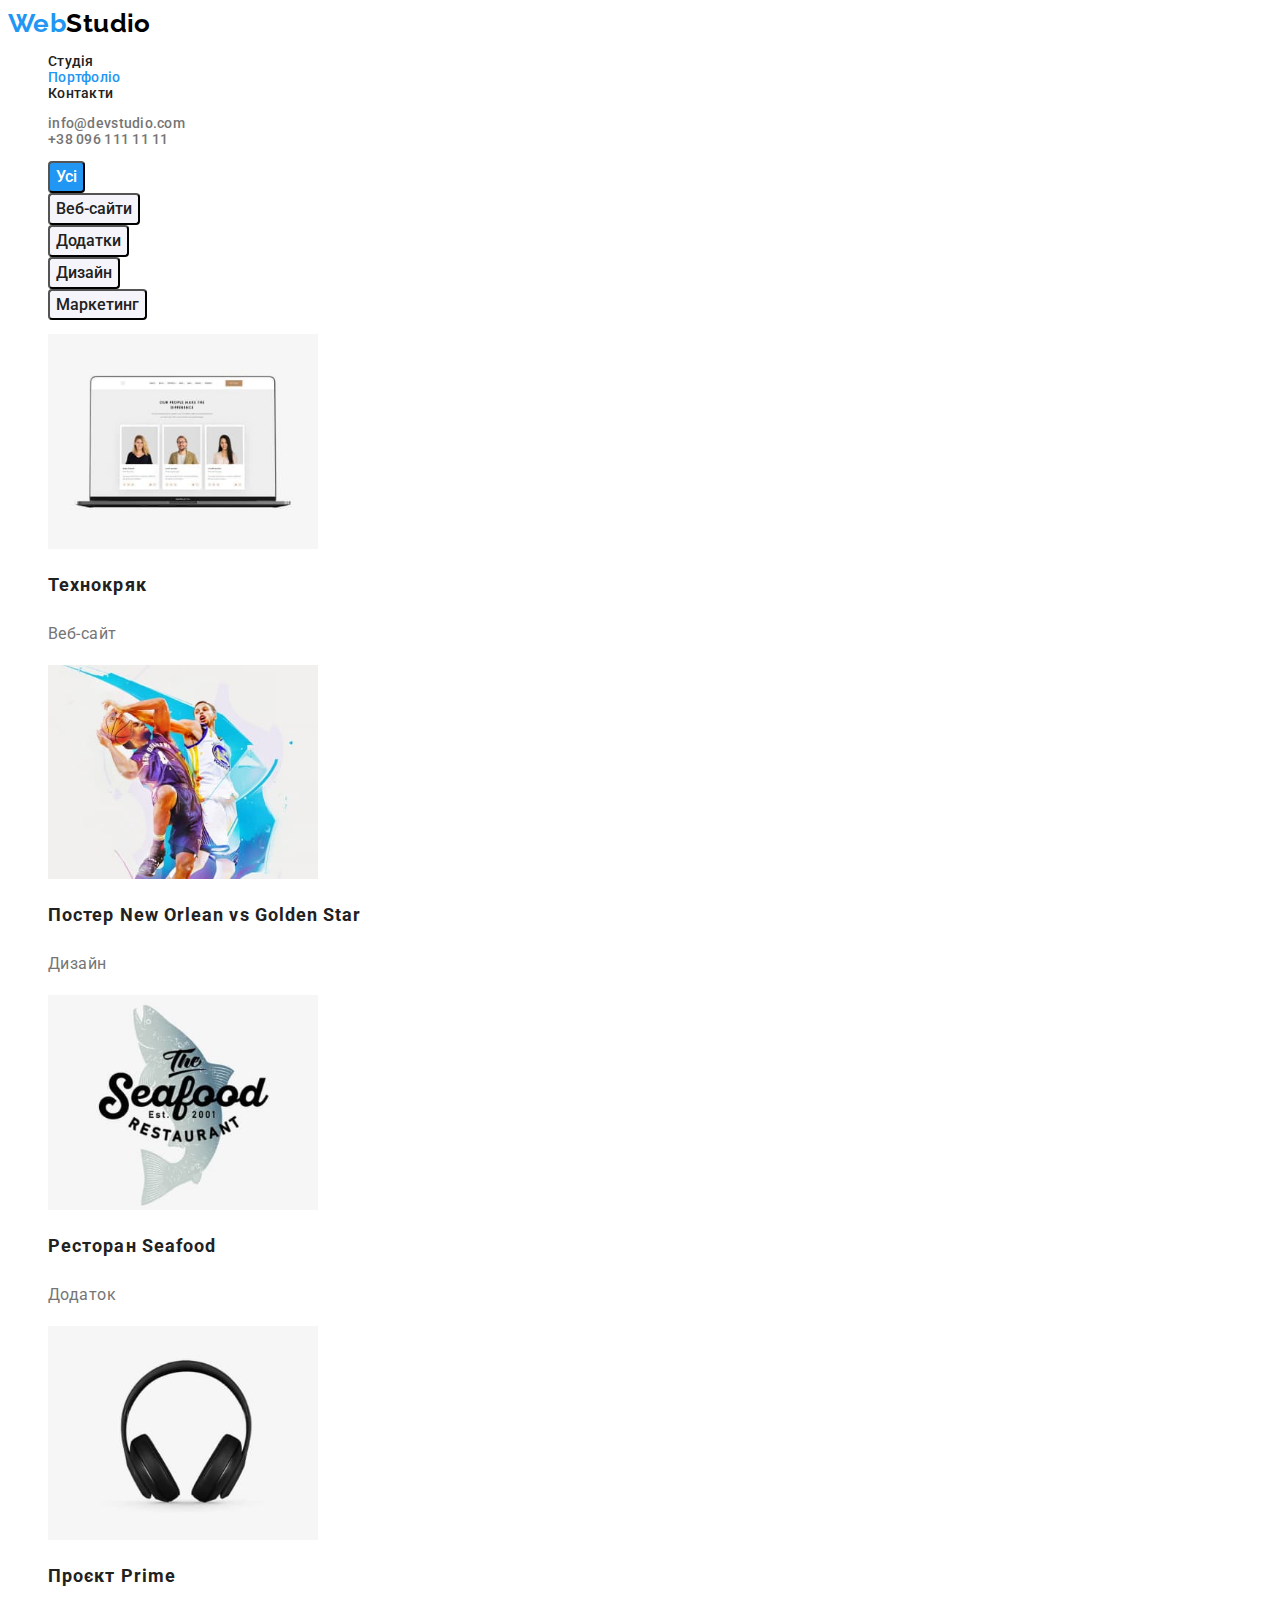
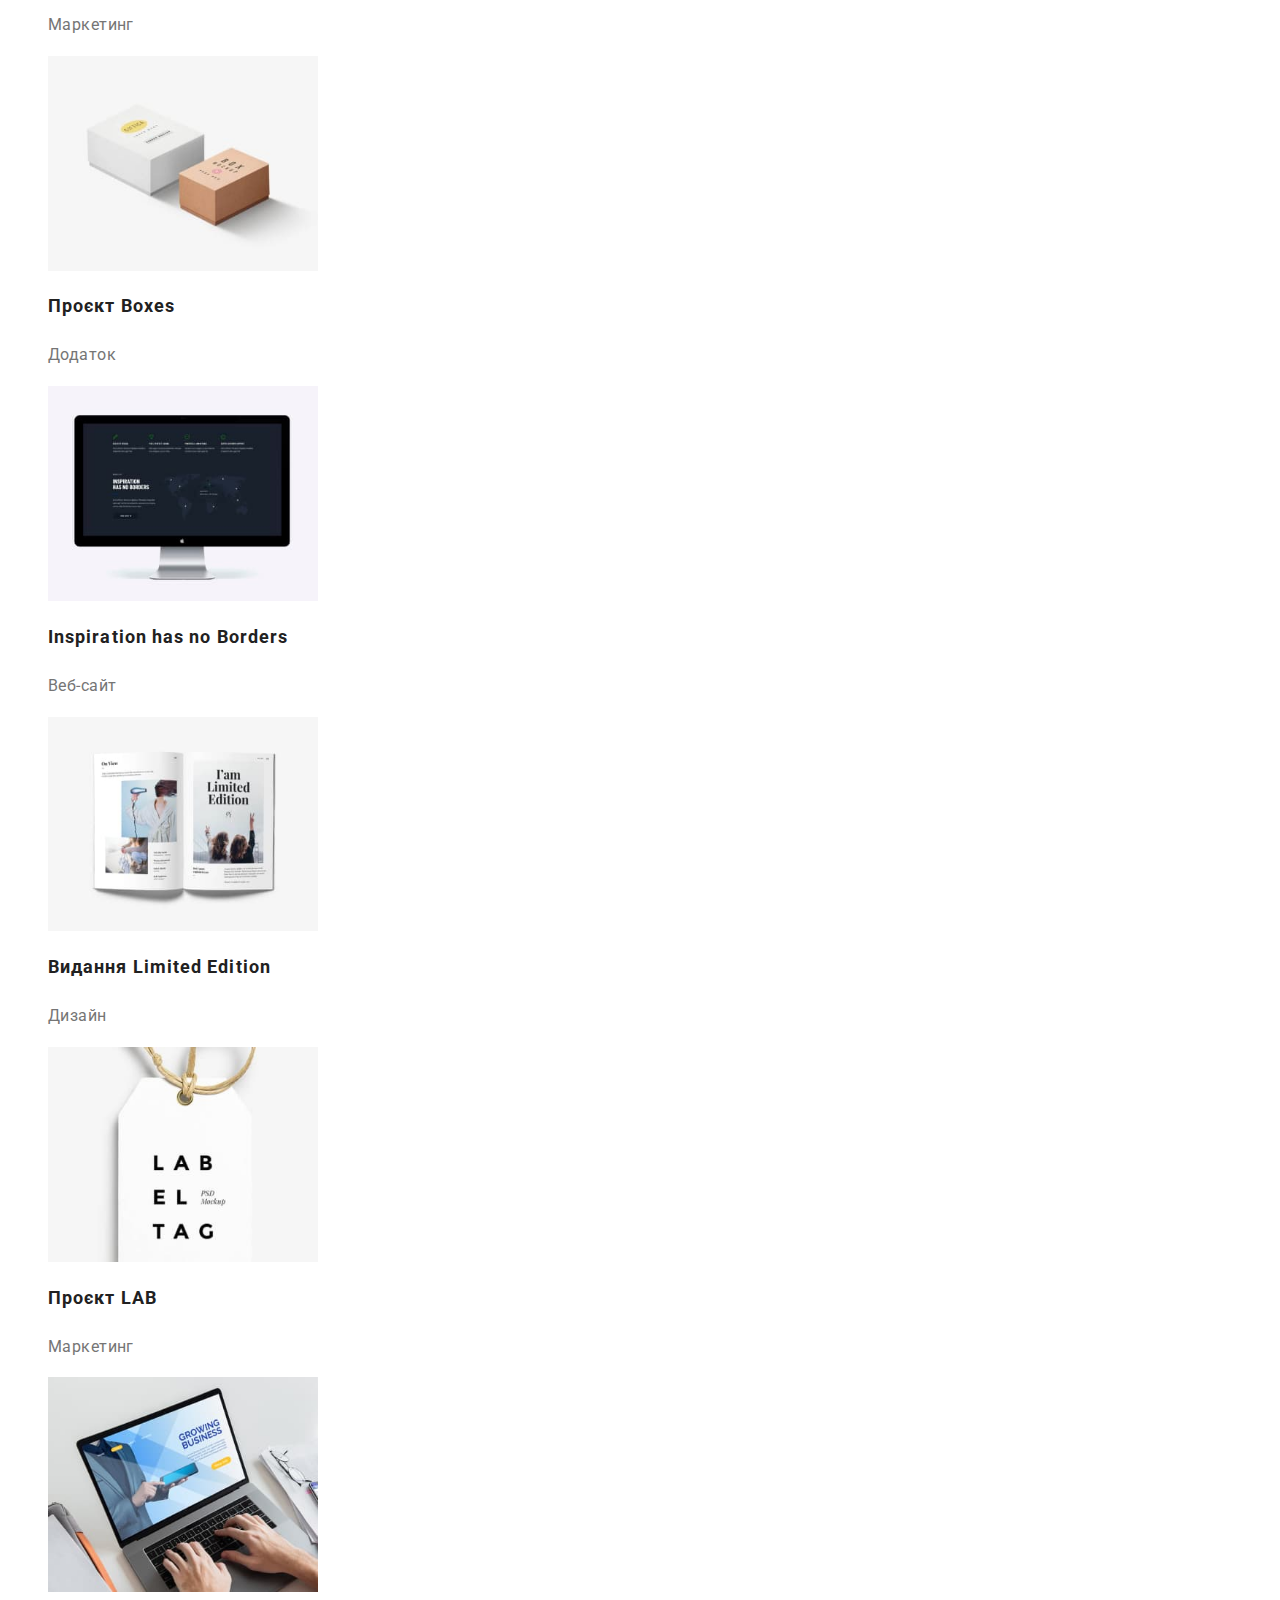
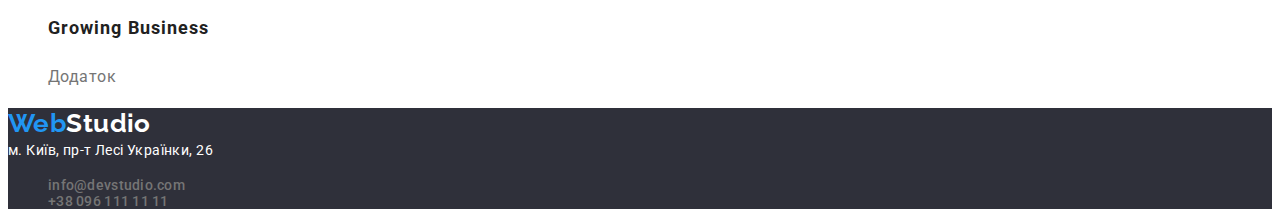
==== commit e376bb6f: "finaly" ====
--- a/portfolio.html
+++ b/portfolio.html
@@ -31,63 +31,60 @@
    
     <main>
         <section>
-            <h2 class="visually-hidden">Меню</h2>
+            <h1 class="visually-hidden"> Проекти</h1>
             <ul class="menu">
-                <li><button class="menu-button" type="button">Усі</button></li>
+                <li><button class="menu-button active" type="button">Усі</button></li>
                 <li><button class="menu-button" type="button">Веб-сайти</button></li>
                 <li><button class="menu-button" type="button">Додатки</button></li>
                 <li><button class="menu-button" type="button">Дизайн</button></li>
                 <li><button class="menu-button" type="button">Маркетинг</button></li>
             </ul>
-        </section>
 
-        <section>
-            <h2 class="visually-hidden">Проекти</h2>
             <ul class="projects" >
                 <li>
                     <img width="270" src="./images/portfolio1.jpg" alt="Веб-сайт Технокряк">
-                        <h3 class="project-title" >Технокряк </h3>
+                        <h2 class="project-title" >Технокряк </h3>
                         <p class="project-text">Веб-сайт</p>
                 </li>
                 <li>
                     <img width="270" src="./images/portfolio2.jpg" alt="Дизайн постеру New Orlean vs Golden Star">
-                        <h3 class="project-title" >Постер New Orlean vs Golden Star </h3>
+                        <h2 class="project-title" >Постер New Orlean vs Golden Star </h3>
                         <p class="project-text">Дизайн</p>
                 </li>
                 <li>
                     <img width="270" src="./images/portfolio3.jpg" alt="Додаток для ресторану Seafood ">
-                        <h3 class="project-title" >Ресторан Seafood </h3>
+                        <h2 class="project-title" >Ресторан Seafood </h3>
                         <p class="project-text">Додаток</p>
                 </li>
                 <li>
                     <img width="270" src="./images/portfolio4.jpg" alt="Маркетинг для проєкту Prime ">
-                        <h3 class="project-title" >Проєкт Prime </h3>
+                        <h2 class="project-title" >Проєкт Prime </h3>
                         <p class="project-text">Маркетинг</p>
                 </li>
                 <li>
                     <img width="270" src="./images/portfolio5.jpg" alt="Додаток для проєкту Boxes ">
-                        <h3 class="project-title" >Проєкт Boxes </h3>
+                        <h2 class="project-title" >Проєкт Boxes </h3>
                         <p class="project-text">Додаток</p>
                 </li>
                 <li>
                     <img width="270" src="./images/portfolio6.jpg" alt="Веб-сайт Inspiration has no Borders ">
-                        <h3 class="project-title" >Inspiration has no Borders </h3>
+                        <h2 class="project-title" >Inspiration has no Borders </h3>
                         <p class="project-text">Веб-сайт</p>
                 </li>
                 <li>
                     <img width="270" src="./images/portfolio7.jpg" alt="Дизайн видання Limited Edition  ">
-                        <h3 class="project-title" >Видання Limited Edition </h3>
+                        <h2 class="project-title" >Видання Limited Edition </h3>
                         <p class="project-text">Дизайн</p>
                 </li>
 
                 <li>
                     <img width="270" src="./images/portfolio8.jpg" alt="Маркетинг для проєкту LAB ">
-                        <h3 class="project-title" >Проєкт LAB </h3>
+                        <h2 class="project-title" >Проєкт LAB </h3>
                         <p class="project-text">Маркетинг</p>
                 </li>
                 <li>
                     <img width="270" src="./images/portfolio9.jpg" alt="Додаток Growing Business ">
-                        <h3 class="project-title" >Growing Business </h3>
+                        <h2 class="project-title" >Growing Business </h3>
                         <p class="project-text">Додаток</p>
                 </li>
 
--- a/css/style.css
+++ b/css/style.css
@@ -13,6 +13,8 @@
     font-family: 'Roboto', sans-serif;
     background: var(--bg-white);
     color: var(--base-text);
+    font-size:14px;
+    letter-spacing:  0.03em; 
 }
 li {list-style-type: none;}
 a {text-decoration: none;}
@@ -36,7 +38,6 @@
     font-weight: 700;
     font-size: 26px;
     line-height: 1.19; 
-    letter-spacing: 0.03em;
     color: var(--accent-color)
 }
 .logo-studio-header{
@@ -44,7 +45,6 @@
     font-weight: 700;
     font-size: 26px;
     line-height: 1.19;
-    letter-spacing: 0.03em;
     color:var(--black);
 }
 
@@ -53,13 +53,11 @@
     font-weight: 700;
     font-size: 26px;
     line-height: 1.19;
-    letter-spacing: 0.03em;
     color: var(--bg-white);
 }
 
 .nav-link {
     font-weight: 500;
-    font-size: 14px;
     line-height: 0.07;
     letter-spacing: 0.02em;
     color:var(--secondary-text);
@@ -67,23 +65,20 @@
 
 .nav-link-active {
     font-weight: 500;
-    font-size: 14px;
     line-height: 0.07;
     letter-spacing: 0.02em;
     color: var(--accent-color);
 }
 
 .contacts-mail, .contacts-tel {
-    font-weight: 500;
-    font-size: 14px;
-    line-height: 0.07;
-    letter-spacing: 0.02em;
-    color: var(--base-text);
+    color: inherit;
+    font-weight: 500;
+    line-height: 0.07;
+    letter-spacing: 0.02em;
 }
 
 .contacts-mail:hover,.contacts-mail:focus{
     font-weight: 500;
-    font-size: 14px;
     line-height: 0.07;
     letter-spacing: 0.02em;
     color: var(--accent-color);
@@ -91,7 +86,6 @@
 
 .contacts-tel:hover, .contacts-tel:focus{
     font-weight: 500;
-    font-size: 14px;
     line-height: 0.07;
     letter-spacing: 0.02em;
     color: var(--accent-color);
@@ -102,10 +96,9 @@
 }
 
 .address{
-    font-size: 14px;
     line-height: 1.71;
-    letter-spacing: 0.03em;
     color:var(--bg-white);
+    font-style: normal;
 }
 
 /*index-main-content*/
@@ -144,28 +137,20 @@
 
 /*section 2*/
 .advances-title{
-    font-weight: 700;
-    font-size: 14px;
     line-height: 1.14;
-    letter-spacing: 0.03em;
     text-transform: uppercase;
     color:var(--secondary-text);
 }
 
 .advances-text{
-    font-size: 14px;
-    line-height: 1,71;
-    letter-spacing: 0.03em;
-    color: var(--base-text);
+    line-height: 1.71;
 }
 
 /*section 3*/
 .section-title{
-    font-weight: 700;
     font-size: 36px;
     line-height: 1.16;
     /*text-align: center;*/
-    letter-spacing: 0.03em;
     color: var(--secondary-text);
 }
 
@@ -184,7 +169,6 @@
     font-size: 16px;
     line-height: 19px;
     text-align: center;
-    letter-spacing: 0.03em;
     color: var(--secondary-text);
 
 }
@@ -193,8 +177,6 @@
 font-size: 16px;
 line-height: 1.18;
 text-align: center;
-letter-spacing: 0.03em;
-color: var(--base-text);
 }
 
 
@@ -210,7 +192,6 @@
     font-size: 16px;
     line-height: 1.62;
     text-align: center;
-    letter-spacing: 0.03em;
     color: var(--secondary-text);
 }
 
@@ -223,13 +204,11 @@
     font-size: 16px;
     line-height: 1.62;
     text-align: center;
-    letter-spacing: 0.03em;
     color: var(--bg-white);
 }
 
 /*section 2*/
 .project-title{
-    font-weight: 700;
     font-size: 18px;
     line-height: 2;
     letter-spacing: 0.06em;
@@ -238,8 +217,12 @@
 
 .project-text{
     font-size: 16px;
-    line-height: 2;
-    letter-spacing: 0.03em;
-    color: var(--base-text);
-}
-
+    line-height: 1.87;
+}
+
+.menu-button.active
+{
+    background-color: var(--accent-color);
+    color: #FFFFFF;
+
+}